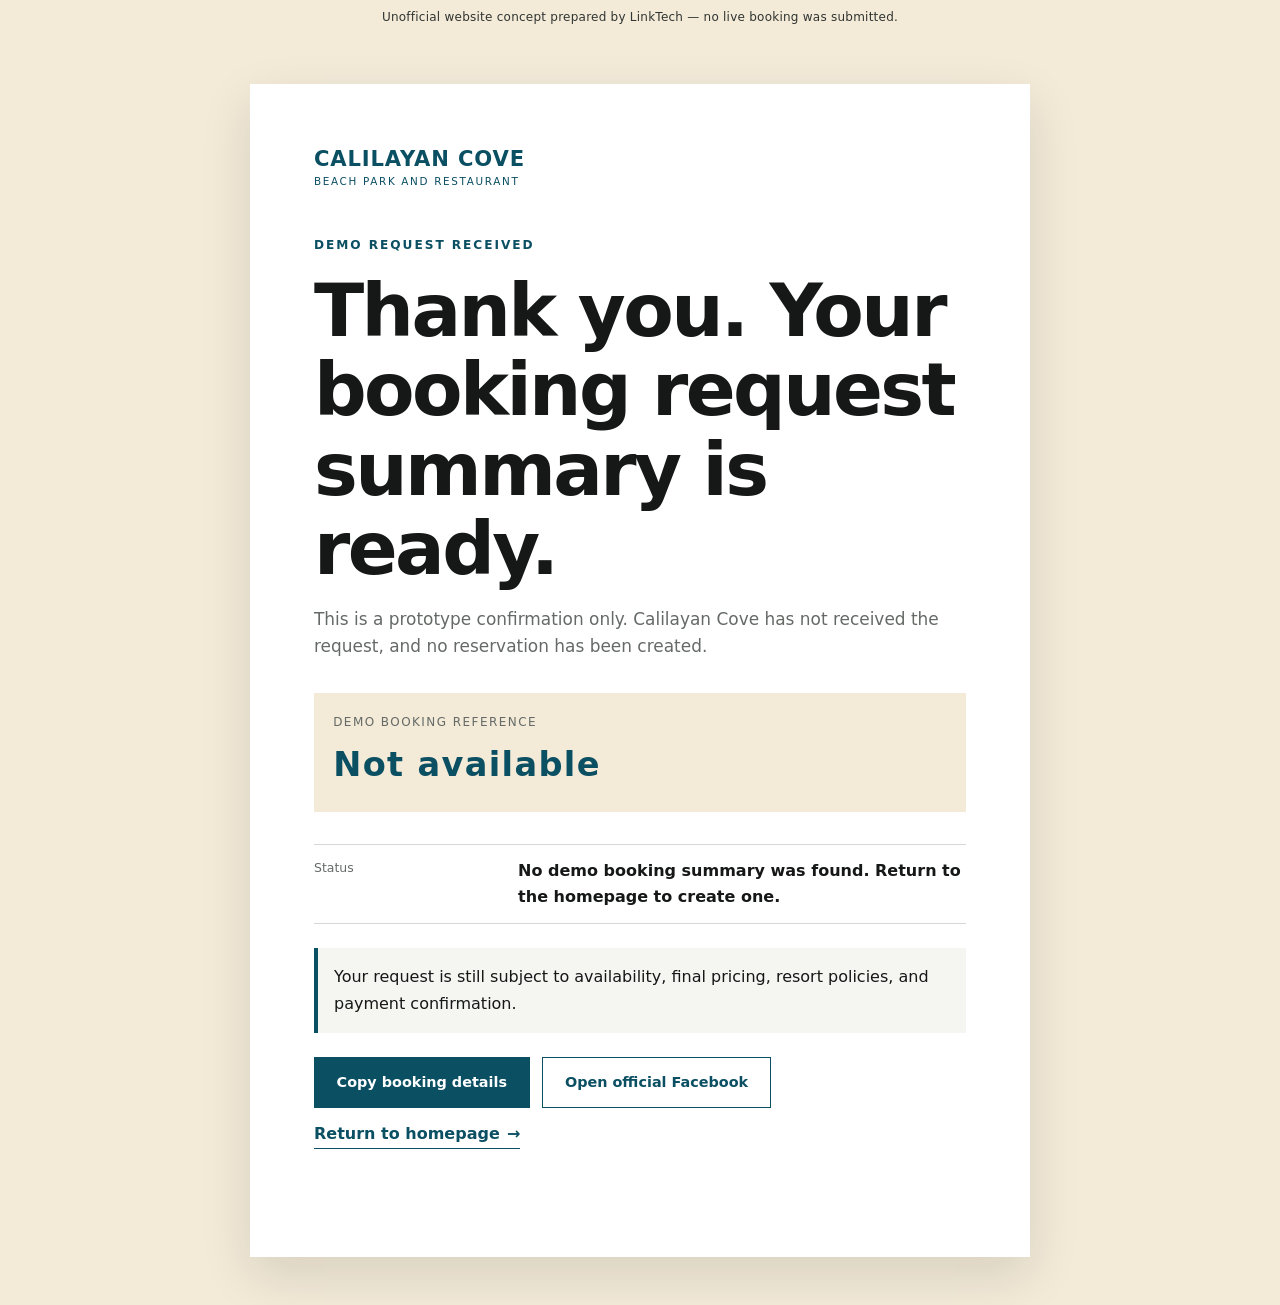
==== thank-you.html @ 279a5256 "Add Calilayan Cove website prototype" ====
<!doctype html>
<html lang="en">
<head>
  <meta charset="utf-8">
  <meta name="viewport" content="width=device-width, initial-scale=1">
  <meta name="robots" content="noindex, nofollow, noarchive">
  <meta name="description" content="Demo booking-request summary for the private Calilayan Cove website concept.">
  <title>Booking Request Received | Calilayan Cove Concept</title>
  <link rel="stylesheet" href="styles/main.css">
</head>
<body class="confirmation-page">
  <div class="concept-bar">Unofficial website concept prepared by LinkTech — no live booking was submitted.</div>
  <main class="confirmation-shell">
    <section class="confirmation-card">
      <a class="wordmark confirmation-wordmark" href="index.html">
        <span>Calilayan Cove</span>
        <small>Beach Park and Restaurant</small>
      </a>
      <p class="eyebrow">Demo request received</p>
      <h1>Thank you. Your booking request summary is ready.</h1>
      <p class="confirmation-lead">This is a prototype confirmation only. Calilayan Cove has not received the request, and no reservation has been created.</p>
      <div class="reference-box">
        <span>Demo booking reference</span>
        <strong id="booking-reference">Not available</strong>
      </div>
      <dl class="summary-list" id="booking-summary"></dl>
      <div class="confirmation-notice">
        Your request is still subject to availability, final pricing, resort policies, and payment confirmation.
      </div>
      <div class="confirmation-actions">
        <button class="button" id="copy-booking" type="button">Copy booking details</button>
        <a class="button button-outline" href="https://www.facebook.com/pages/Calilayan-Cove-Beach-Park-and-Restaurant/102519534798903/" target="_blank" rel="noopener noreferrer">Open official Facebook</a>
        <a class="text-link" href="index.html">Return to homepage <span aria-hidden="true">→</span></a>
      </div>
      <p class="copy-status" id="copy-status" role="status"></p>
    </section>
  </main>
  <script src="scripts/config.js"></script>
  <script src="scripts/booking.js"></script>
</body>
</html>
---- styles/main.css ----
:root {
  --ocean: #0b4f63;
  --sand: #f3ead8;
  --white: #ffffff;
  --black: #161817;
  --gray-100: #f5f5f2;
  --gray-300: #d7d9d6;
  --gray-600: #656a67;
  --gray-800: #303432;
  --shadow: 0 18px 48px rgba(22, 24, 23, 0.12);
  --radius: 1rem;
  --container: 1180px;
}

* { box-sizing: border-box; }
html { scroll-behavior: smooth; }
body {
  margin: 0;
  color: var(--black);
  background: var(--white);
  font-family: Inter, ui-sans-serif, system-ui, -apple-system, BlinkMacSystemFont, "Segoe UI", sans-serif;
  line-height: 1.65;
  -webkit-font-smoothing: antialiased;
}
img, video { display: block; width: 100%; }
a { color: inherit; }
button, input, select, textarea { font: inherit; }
button { cursor: pointer; }
figure { margin: 0; }

.skip-link {
  position: fixed;
  top: 0.5rem;
  left: 0.5rem;
  z-index: 9999;
  padding: 0.75rem 1rem;
  transform: translateY(-150%);
  background: var(--white);
  color: var(--ocean);
}
.skip-link:focus { transform: translateY(0); }
.sr-only {
  position: absolute;
  width: 1px;
  height: 1px;
  padding: 0;
  margin: -1px;
  overflow: hidden;
  clip: rect(0, 0, 0, 0);
  white-space: nowrap;
  border: 0;
}
.container { width: min(calc(100% - 2rem), var(--container)); margin-inline: auto; }
.section { padding: clamp(4.5rem, 9vw, 8rem) 0; }
.sand-section { background: var(--sand); }

.concept-bar {
  position: relative;
  z-index: 1001;
  padding: 0.52rem 1rem;
  text-align: center;
  background: var(--sand);
  color: var(--gray-800);
  font-size: 0.75rem;
  letter-spacing: 0.02em;
}
.site-header {
  position: absolute;
  z-index: 1000;
  top: 2.25rem;
  left: 0;
  width: 100%;
  color: var(--white);
}
.site-header.is-scrolled {
  position: fixed;
  top: 0;
  color: var(--black);
  background: rgba(255,255,255,0.96);
  box-shadow: 0 1px 0 rgba(22,24,23,0.08);
  backdrop-filter: blur(12px);
}
.nav-shell {
  min-height: 82px;
  display: flex;
  align-items: center;
  justify-content: space-between;
  gap: 2rem;
}
.wordmark {
  display: inline-flex;
  flex-direction: column;
  text-decoration: none;
  line-height: 1.05;
}
.wordmark span {
  font-weight: 700;
  font-size: clamp(1.05rem, 2vw, 1.32rem);
  letter-spacing: 0.04em;
  text-transform: uppercase;
}
.wordmark small {
  margin-top: 0.32rem;
  font-size: 0.65rem;
  letter-spacing: 0.16em;
  text-transform: uppercase;
}
.site-nav { display: flex; align-items: center; gap: 1.6rem; }
.site-nav a {
  text-decoration: none;
  font-size: 0.88rem;
  font-weight: 600;
}
.site-nav > a:not(.button) { position: relative; }
.site-nav > a:not(.button)::after {
  content: "";
  position: absolute;
  left: 0;
  bottom: -0.4rem;
  width: 100%;
  height: 1px;
  background: currentColor;
  transform: scaleX(0);
  transform-origin: right;
  transition: transform 180ms ease;
}
.site-nav > a:hover::after, .site-nav > a:focus-visible::after { transform: scaleX(1); transform-origin: left; }
.menu-button { display: none; background: none; border: 0; padding: 0.5rem; }
.menu-button span:not(.sr-only) { display: block; width: 24px; height: 2px; margin: 5px 0; background: currentColor; }

.button {
  display: inline-flex;
  align-items: center;
  justify-content: center;
  min-height: 48px;
  padding: 0.8rem 1.35rem;
  border: 1px solid var(--ocean);
  border-radius: 0;
  background: var(--ocean);
  color: var(--white);
  text-decoration: none;
  font-weight: 700;
  font-size: 0.9rem;
  transition: transform 160ms ease, background 160ms ease, color 160ms ease;
}
.button:hover, .button:focus-visible { transform: translateY(-2px); }
.button-small { min-height: 42px; padding: 0.6rem 1rem; }
.site-header:not(.is-scrolled) .button { border-color: var(--sand); background: var(--sand); color: var(--ocean); }
.button-outline { background: transparent; color: var(--ocean); }
.text-link {
  display: inline-flex;
  gap: 0.45rem;
  align-items: center;
  color: var(--ocean);
  font-weight: 700;
  text-decoration: none;
  border-bottom: 1px solid currentColor;
}
.light-link { color: var(--white); }

.hero {
  position: relative;
  min-height: min(900px, 100svh);
  display: grid;
  align-items: end;
  overflow: hidden;
  color: var(--white);
}
.hero-image, .hero-shade { position: absolute; inset: 0; width: 100%; height: 100%; }
.hero-image { object-fit: cover; object-position: center; }
.hero-shade { background: linear-gradient(90deg, rgba(8,28,33,0.72) 0%, rgba(8,28,33,0.4) 48%, rgba(8,28,33,0.08) 100%); }
.hero-content { position: relative; z-index: 1; padding-bottom: clamp(6rem, 12vh, 9rem); }
.hero h1, h1, h2, h3 { margin: 0; line-height: 1.08; letter-spacing: -0.035em; }
.hero h1 { max-width: 780px; font-size: clamp(3.2rem, 8vw, 7.2rem); font-weight: 600; }
.hero-copy { max-width: 630px; margin: 1.5rem 0 0; font-size: clamp(1rem, 2vw, 1.2rem); color: rgba(255,255,255,0.9); }
.hero-actions { display: flex; align-items: center; gap: 1.5rem; flex-wrap: wrap; margin-top: 2.25rem; }
.hero .button { background: var(--sand); border-color: var(--sand); color: var(--ocean); }
.hero-scroll {
  position: absolute;
  z-index: 2;
  right: max(1rem, calc((100vw - var(--container)) / 2));
  bottom: 2rem;
  color: var(--white);
  text-decoration: none;
  font-size: 0.8rem;
  text-transform: uppercase;
  letter-spacing: 0.14em;
}
.eyebrow {
  margin: 0 0 1rem;
  color: var(--ocean);
  font-size: 0.76rem;
  font-weight: 800;
  letter-spacing: 0.16em;
  text-transform: uppercase;
}
.eyebrow.light { color: var(--sand); }
h2 { font-size: clamp(2.2rem, 5vw, 4.6rem); font-weight: 550; }
h3 { font-size: 1.35rem; }

.split { display: grid; grid-template-columns: 1.15fr 0.85fr; gap: clamp(2.5rem, 8vw, 8rem); align-items: start; }
.intro h2 { max-width: 760px; }
.intro-copy { padding-top: 2.2rem; color: var(--gray-600); }
.intro-copy > p { margin-top: 0; font-size: 1.08rem; }
.feature-row { display: flex; flex-wrap: wrap; gap: 0.7rem; margin-top: 2rem; }
.feature-row span { padding: 0.55rem 0.78rem; border: 1px solid var(--gray-300); color: var(--gray-800); font-size: 0.8rem; }

.media-band { padding-top: 0; }
.media-grid { display: grid; grid-template-columns: 1.05fr 1.4fr 0.9fr; gap: 0.75rem; min-height: 560px; }
.media-grid figure { overflow: hidden; }
.media-grid img { height: 100%; object-fit: cover; transition: transform 600ms ease; }
.media-grid figure:hover img { transform: scale(1.025); }

.section-heading { display: grid; grid-template-columns: 1.3fr 0.7fr; gap: 3rem; align-items: end; margin-bottom: 3.4rem; }
.section-heading > p { margin: 0; color: var(--gray-600); }
.card-grid { display: grid; grid-template-columns: repeat(3, 1fr); gap: 1.25rem; }
.stay-card { border: 1px solid var(--gray-300); background: var(--white); }
.stay-card figure { aspect-ratio: 4 / 3; overflow: hidden; background: var(--gray-100); }
.stay-card img { height: 100%; object-fit: cover; transition: transform 500ms ease; }
.stay-card:hover img { transform: scale(1.025); }
.card-body { padding: 1.4rem; }
.card-kicker { margin: 0 0 0.4rem; color: var(--ocean); font-size: 0.72rem; font-weight: 800; text-transform: uppercase; letter-spacing: 0.12em; }
.card-body p { color: var(--gray-600); }
.card-meta { display: flex; justify-content: space-between; gap: 1rem; padding-top: 1rem; margin-top: 1rem; border-top: 1px solid var(--gray-300); font-size: 0.8rem; }
.card-meta span:last-child { color: var(--ocean); font-weight: 700; }
.notice-box { margin-top: 1.5rem; padding: 1.4rem 1.5rem; background: var(--sand); border-left: 4px solid var(--ocean); }
.notice-box strong { color: var(--ocean); }
.notice-box p { margin: 0.35rem 0 0; }

.experience-layout { display: grid; grid-template-columns: 0.9fr 1.1fr; gap: clamp(2rem, 7vw, 6rem); align-items: stretch; }
.experience-image { min-height: 590px; overflow: hidden; background: var(--white); }
.experience-image img { height: 100%; object-fit: cover; }
.experience-list { border-top: 1px solid rgba(11,79,99,0.28); }
.experience-item { display: grid; grid-template-columns: 3rem 1fr auto; gap: 1rem; align-items: center; padding: 1.4rem 0; border-bottom: 1px solid rgba(11,79,99,0.28); }
.experience-number { color: var(--ocean); font-size: 0.75rem; font-weight: 800; }
.experience-item h3 { font-size: clamp(1.25rem, 2.5vw, 1.8rem); }
.experience-item p { margin: 0.35rem 0 0; color: var(--gray-600); }
.experience-status { color: var(--ocean); font-size: 0.78rem; font-weight: 700; white-space: nowrap; }

.video-grid { display: grid; grid-template-columns: 0.65fr 1.35fr; gap: clamp(2rem, 7vw, 6rem); align-items: center; }
.video-copy p:not(.eyebrow) { color: var(--gray-600); }
.video-frame { box-shadow: var(--shadow); background: var(--black); }
.video-frame video { aspect-ratio: 16/9; object-fit: cover; }

.event-grid { display: grid; grid-template-columns: 1.2fr 0.8fr; gap: clamp(2.5rem, 8vw, 7rem); align-items: center; }
.event-gallery { display: grid; grid-template-columns: 1fr 1fr; gap: 0.85rem; }
.event-gallery figure { aspect-ratio: 4/5; overflow: hidden; }
.event-gallery img { height: 100%; object-fit: cover; }
.event-copy p { color: var(--gray-600); }
.plain-list { padding: 0; margin: 2rem 0; list-style: none; border-top: 1px solid var(--gray-300); }
.plain-list li { padding: 0.85rem 0; border-bottom: 1px solid var(--gray-300); }

.dining-grid { display: grid; grid-template-columns: 0.8fr 1.2fr; gap: clamp(2rem, 8vw, 7rem); align-items: center; }
.dining-grid > div p:not(.eyebrow) { color: var(--gray-600); }
.dining-grid figure { min-height: 460px; overflow: hidden; }
.dining-grid img { height: 100%; object-fit: cover; }

.gallery-section { overflow: hidden; }
.gallery-grid { display: grid; grid-template-columns: 1.1fr 0.8fr 1.1fr; grid-auto-rows: 280px; gap: 0.7rem; }
.gallery-grid figure { overflow: hidden; }
.gallery-grid figure:nth-child(2), .gallery-grid figure:nth-child(5) { grid-row: span 2; }
.gallery-grid img { height: 100%; object-fit: cover; transition: transform 500ms ease; }
.gallery-grid figure:hover img { transform: scale(1.025); }

.booking-section { background: var(--ocean); color: var(--white); }
.booking-grid { display: grid; grid-template-columns: 0.78fr 1.22fr; gap: clamp(2.5rem, 8vw, 7rem); align-items: start; }
.booking-intro { position: sticky; top: 7rem; }
.booking-intro > p:not(.eyebrow) { color: rgba(255,255,255,0.78); }
.booking-points { margin-top: 2.5rem; border-top: 1px solid rgba(255,255,255,0.25); }
.booking-points > div { display: grid; grid-template-columns: 2.5rem 1fr; gap: 1rem; padding: 1rem 0; border-bottom: 1px solid rgba(255,255,255,0.25); }
.booking-points span { color: var(--sand); font-weight: 800; }
.booking-points p { margin: 0; color: rgba(255,255,255,0.85); }
.booking-form { padding: clamp(1.4rem, 4vw, 2.4rem); background: var(--white); color: var(--black); box-shadow: var(--shadow); }
.form-header { display: flex; justify-content: space-between; gap: 1rem; align-items: end; margin-bottom: 1.8rem; }
.form-header p { margin: 0; color: var(--gray-600); font-size: 0.8rem; }
.form-grid { display: grid; grid-template-columns: 1fr 1fr; gap: 1rem; }
label, legend { font-size: 0.8rem; font-weight: 750; }
input, select, textarea {
  width: 100%;
  margin-top: 0.42rem;
  padding: 0.78rem 0.85rem;
  border: 1px solid var(--gray-300);
  border-radius: 0;
  background: var(--white);
  color: var(--black);
  outline: none;
}
input:focus, select:focus, textarea:focus { border-color: var(--ocean); box-shadow: 0 0 0 3px rgba(11,79,99,0.12); }
textarea { resize: vertical; }
.full-field { grid-column: 1 / -1; }
fieldset.full-field { margin: 0; padding: 1rem; border: 1px solid var(--gray-300); }
.checkbox-grid { display: grid; grid-template-columns: repeat(2, 1fr); gap: 0.65rem 1rem; margin-top: 0.6rem; }
.checkbox-option { display: flex; gap: 0.55rem; align-items: center; font-weight: 500; }
.checkbox-option input { width: auto; margin: 0; }
.estimate-panel { display: grid; grid-template-columns: 1fr 1fr; gap: 1rem; margin-top: 1rem; padding: 1rem; background: var(--sand); }
.estimate-panel div { display: flex; flex-direction: column; }
.estimate-panel span { color: var(--gray-600); font-size: 0.75rem; }
.estimate-panel strong { color: var(--ocean); font-size: 1.15rem; }
.estimate-panel p { grid-column: 1 / -1; margin: 0; padding-top: 0.75rem; border-top: 1px solid rgba(11,79,99,0.2); font-size: 0.78rem; }
.consent-row { display: flex; gap: 0.7rem; align-items: flex-start; margin-top: 1rem; font-weight: 500; }
.consent-row input { width: auto; margin-top: 0.25rem; }
.form-submit { width: 100%; margin-top: 1rem; }
.form-footnote { margin-bottom: 0; color: var(--gray-600); font-size: 0.76rem; text-align: center; }
.form-message { min-height: 1.25rem; margin-top: 0.8rem; color: var(--gray-800); font-size: 0.82rem; }

.faq-grid { display: grid; grid-template-columns: 0.7fr 1.3fr; gap: clamp(2.5rem, 8vw, 7rem); }
.faq-list { border-top: 1px solid var(--gray-300); }
details { border-bottom: 1px solid var(--gray-300); }
summary { padding: 1.25rem 2rem 1.25rem 0; cursor: pointer; font-weight: 750; list-style: none; position: relative; }
summary::-webkit-details-marker { display: none; }
summary::after { content: "+"; position: absolute; right: 0; color: var(--ocean); font-size: 1.35rem; }
details[open] summary::after { content: "−"; }
details p { margin: 0 0 1.25rem; color: var(--gray-600); }

.contact-section { background: var(--ocean); color: var(--white); }
.contact-grid { display: grid; grid-template-columns: 0.8fr 1.2fr; gap: clamp(2rem, 8vw, 7rem); align-items: start; }
.contact-links { border-top: 1px solid rgba(255,255,255,0.25); }
.contact-links a { display: grid; grid-template-columns: 0.45fr 1fr; gap: 1rem; padding: 1.2rem 0; border-bottom: 1px solid rgba(255,255,255,0.25); text-decoration: none; }
.contact-links span { color: var(--sand); font-size: 0.76rem; text-transform: uppercase; letter-spacing: 0.12em; }
.contact-links strong { overflow-wrap: anywhere; }

.site-footer { padding: 4rem 0 2rem; background: var(--black); color: var(--white); }
.footer-grid { display: grid; grid-template-columns: 1fr 1.2fr 0.6fr; gap: 3rem; }
.footer-grid p { margin-top: 0; color: rgba(255,255,255,0.68); font-size: 0.86rem; }
.footer-links { display: flex; flex-direction: column; gap: 0.65rem; }
.footer-links a { color: rgba(255,255,255,0.8); text-decoration: none; }
.footer-bottom { display: flex; justify-content: space-between; gap: 1rem; margin-top: 3rem; padding-top: 1.2rem; border-top: 1px solid rgba(255,255,255,0.15); color: rgba(255,255,255,0.55); font-size: 0.76rem; }
.footer-bottom a { color: var(--white); text-decoration: none; }

.confirmation-page { min-height: 100vh; background: var(--sand); }
.confirmation-shell { min-height: calc(100vh - 2.25rem); display: grid; place-items: center; padding: 3rem 1rem; }
.confirmation-card { width: min(100%, 780px); padding: clamp(1.5rem, 6vw, 4rem); background: var(--white); box-shadow: var(--shadow); }
.confirmation-wordmark { margin-bottom: 3rem; color: var(--ocean); }
.confirmation-card h1 { font-size: clamp(2.4rem, 6vw, 4.6rem); font-weight: 550; }
.confirmation-lead { color: var(--gray-600); font-size: 1.06rem; }
.reference-box { margin: 2rem 0; padding: 1.2rem; background: var(--sand); }
.reference-box span { display: block; color: var(--gray-600); font-size: 0.75rem; text-transform: uppercase; letter-spacing: 0.12em; }
.reference-box strong { display: block; margin-top: 0.3rem; color: var(--ocean); font-size: clamp(1.35rem, 4vw, 2.1rem); letter-spacing: 0.04em; }
.summary-list { margin: 0; border-top: 1px solid var(--gray-300); }
.summary-list div { display: grid; grid-template-columns: 0.42fr 1fr; gap: 1rem; padding: 0.8rem 0; border-bottom: 1px solid var(--gray-300); }
.summary-list dt { color: var(--gray-600); font-size: 0.78rem; }
.summary-list dd { margin: 0; font-weight: 650; }
.confirmation-notice { margin: 1.5rem 0; padding: 1rem; border-left: 4px solid var(--ocean); background: var(--gray-100); }
.confirmation-actions { display: flex; gap: 0.8rem; flex-wrap: wrap; align-items: center; }
.copy-status { min-height: 1.2rem; color: var(--ocean); font-size: 0.8rem; }

@media (max-width: 980px) {
  .site-header { top: 2.75rem; }
  .menu-button { display: block; }
  .site-nav {
    position: absolute;
    top: 82px;
    left: 1rem;
    right: 1rem;
    display: none;
    align-items: stretch;
    flex-direction: column;
    gap: 0;
    padding: 1rem;
    background: var(--white);
    color: var(--black);
    box-shadow: var(--shadow);
  }
  .site-nav.is-open { display: flex; }
  .site-nav a { padding: 0.8rem; }
  .site-nav .button { color: var(--white) !important; background: var(--ocean) !important; border-color: var(--ocean) !important; }
  .split, .section-heading, .video-grid, .event-grid, .dining-grid, .booking-grid, .faq-grid, .contact-grid { grid-template-columns: 1fr; }
  .booking-intro { position: static; }
  .card-grid { grid-template-columns: repeat(2, 1fr); }
  .experience-layout { grid-template-columns: 1fr; }
  .experience-image { min-height: 440px; }
  .footer-grid { grid-template-columns: 1fr 1fr; }
}

@media (max-width: 680px) {
  .concept-bar { font-size: 0.68rem; }
  .site-header { top: 3rem; }
  .nav-shell { min-height: 70px; }
  .site-nav { top: 70px; }
  .hero { min-height: 760px; }
  .hero h1 { font-size: clamp(3rem, 16vw, 4.6rem); }
  .hero-shade { background: linear-gradient(0deg, rgba(8,28,33,0.82) 0%, rgba(8,28,33,0.3) 75%); }
  .hero-actions { align-items: flex-start; flex-direction: column; }
  .hero-scroll { display: none; }
  .media-grid { grid-template-columns: 1fr 1fr; min-height: 540px; }
  .media-tall { grid-row: span 2; }
  .section-heading { gap: 1.5rem; }
  .card-grid, .form-grid { grid-template-columns: 1fr; }
  .full-field { grid-column: auto; }
  .gallery-grid { grid-template-columns: 1fr 1fr; grid-auto-rows: 190px; }
  .gallery-grid figure:nth-child(2), .gallery-grid figure:nth-child(5) { grid-row: span 1; }
  .event-gallery { grid-template-columns: 1fr 1fr; }
  .experience-item { grid-template-columns: 2rem 1fr; }
  .experience-status { grid-column: 2; }
  .checkbox-grid { grid-template-columns: 1fr; }
  .estimate-panel { grid-template-columns: 1fr; }
  .estimate-panel p { grid-column: auto; }
  .contact-links a { grid-template-columns: 1fr; gap: 0.25rem; }
  .footer-grid { grid-template-columns: 1fr; gap: 1.5rem; }
  .footer-bottom { flex-direction: column; }
  .summary-list div { grid-template-columns: 1fr; gap: 0.25rem; }
  .confirmation-actions { align-items: stretch; flex-direction: column; }
  .confirmation-actions > * { width: 100%; }
}

@media (prefers-reduced-motion: reduce) {
  *, *::before, *::after { scroll-behavior: auto !important; transition: none !important; }
}
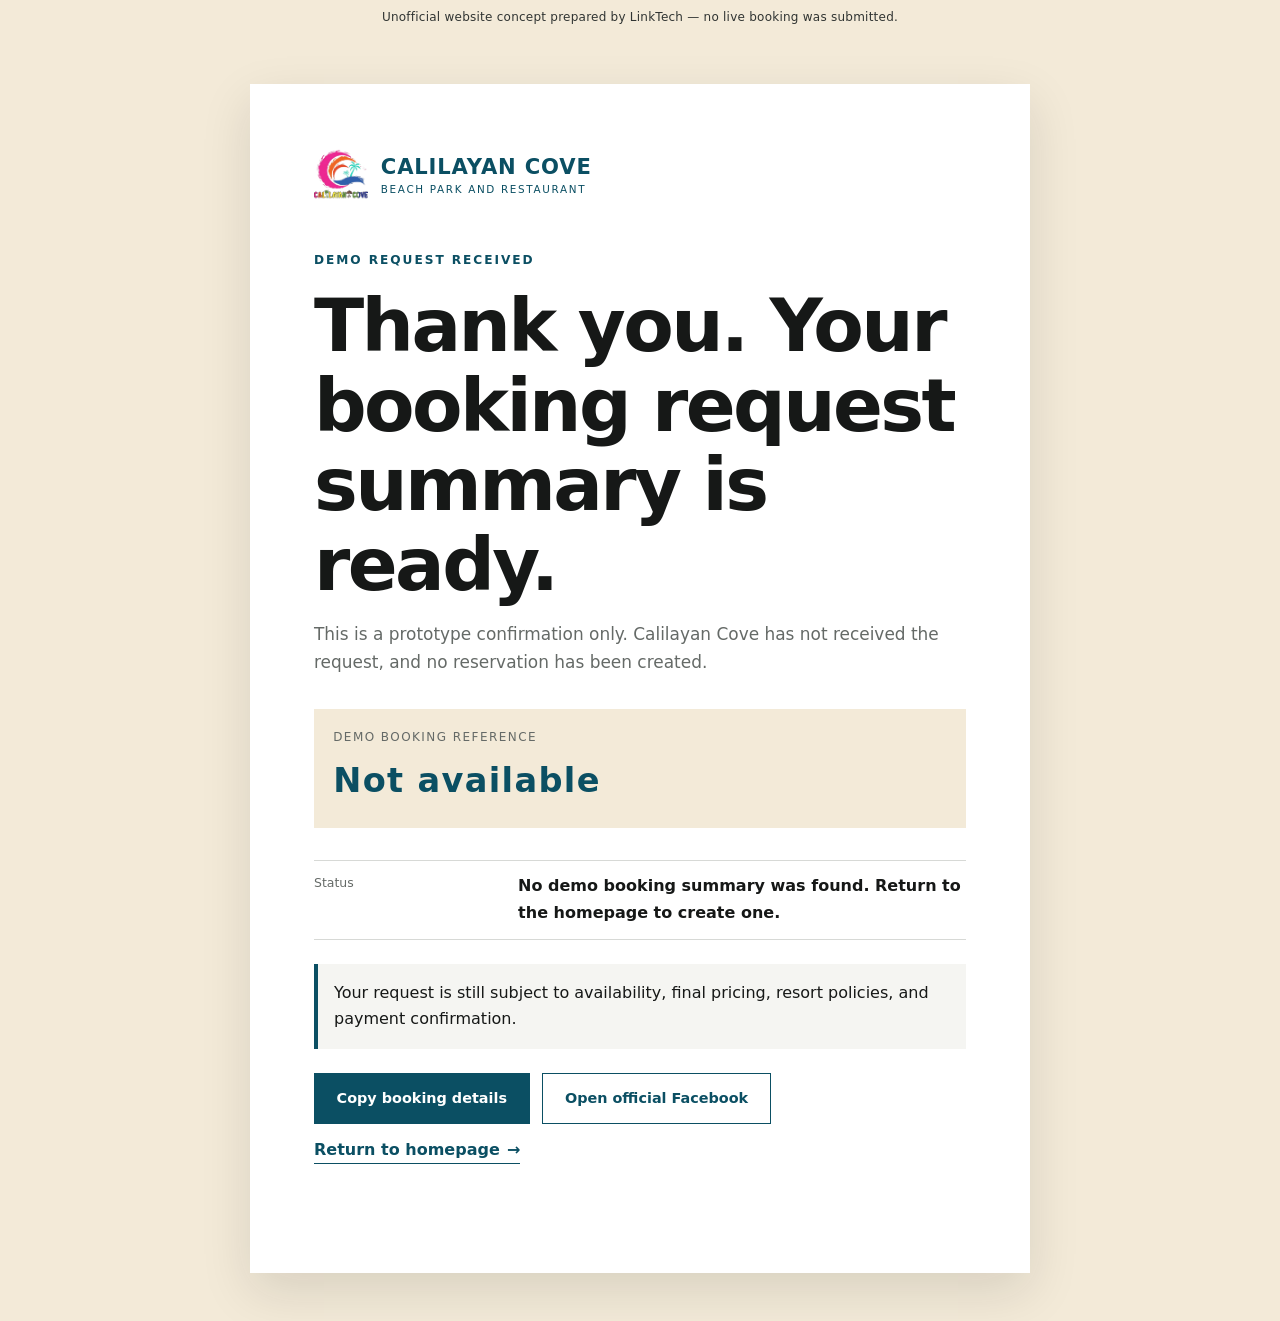
==== commit 9b654b29: "Add resort branding and contact interactions" ====
--- a/thank-you.html
+++ b/thank-you.html
@@ -6,6 +6,8 @@
   <meta name="robots" content="noindex, nofollow, noarchive">
   <meta name="description" content="Demo booking-request summary for the private Calilayan Cove website concept.">
   <title>Booking Request Received | Calilayan Cove Concept</title>
+  <link rel="icon" type="image/png" href="assets/images/logo.png">
+  <link rel="apple-touch-icon" href="assets/images/logo.png">
   <link rel="stylesheet" href="styles/main.css">
 </head>
 <body class="confirmation-page">
@@ -13,8 +15,11 @@
   <main class="confirmation-shell">
     <section class="confirmation-card">
       <a class="wordmark confirmation-wordmark" href="index.html">
-        <span>Calilayan Cove</span>
-        <small>Beach Park and Restaurant</small>
+        <img class="brand-logo" src="assets/images/logo.png" alt="">
+        <span class="brand-copy">
+          <span>Calilayan Cove</span>
+          <small>Beach Park and Restaurant</small>
+        </span>
       </a>
       <p class="eyebrow">Demo request received</p>
       <h1>Thank you. Your booking request summary is ready.</h1>
--- a/styles/main.css
+++ b/styles/main.css
@@ -89,11 +89,24 @@
 }
 .wordmark {
   display: inline-flex;
-  flex-direction: column;
+  align-items: center;
+  gap: 0.8rem;
+  min-width: 0;
   text-decoration: none;
   line-height: 1.05;
 }
-.wordmark span {
+.brand-logo {
+  width: 54px;
+  height: 54px;
+  flex: 0 0 auto;
+  object-fit: contain;
+}
+.brand-copy {
+  display: inline-flex;
+  min-width: 0;
+  flex-direction: column;
+}
+.brand-copy > span {
   font-weight: 700;
   font-size: clamp(1.05rem, 2vw, 1.32rem);
   letter-spacing: 0.04em;
@@ -406,3 +419,338 @@
 @media (prefers-reduced-motion: reduce) {
   *, *::before, *::after { scroll-behavior: auto !important; transition: none !important; }
 }
+
+:root { --concept-bar-height: 36px; }
+html { scroll-padding-top: 104px; }
+body { overflow-x: hidden; }
+.concept-bar {
+  min-height: var(--concept-bar-height);
+  display: grid;
+  place-items: center;
+}
+.site-header { top: var(--concept-bar-height); }
+.nav-shell { position: relative; min-width: 0; }
+.menu-button {
+  width: 44px;
+  height: 44px;
+  align-items: center;
+  justify-content: center;
+  touch-action: manipulation;
+}
+.menu-button span:not(.sr-only) {
+  transition: transform 180ms ease, opacity 180ms ease;
+  transform-origin: center;
+}
+.menu-button.is-open span:not(.sr-only):nth-of-type(2) { transform: translateY(7px) rotate(45deg); }
+.menu-button.is-open span:not(.sr-only):nth-of-type(3) { opacity: 0; }
+.menu-button.is-open span:not(.sr-only):nth-of-type(4) { transform: translateY(-7px) rotate(-45deg); }
+.hero { min-height: clamp(720px, 100svh, 900px); }
+.hero-content { padding-top: 11rem; }
+.media-grid { min-height: 0; align-items: start; }
+.media-grid figure {
+  display: grid;
+  place-items: center;
+  overflow: hidden;
+  background: var(--sand);
+}
+.media-grid figure:nth-child(1) { aspect-ratio: 3 / 4; }
+.media-grid figure:nth-child(2) { aspect-ratio: 1080 / 498; }
+.media-grid figure:nth-child(3) { aspect-ratio: 1 / 1; }
+.media-grid img { height: 100%; object-fit: contain; }
+.media-grid figure:hover img { transform: none; }
+.stay-card { display: flex; min-width: 0; flex-direction: column; }
+.stay-card figure {
+  display: grid;
+  place-items: center;
+  aspect-ratio: 4 / 3;
+  padding: 0.4rem;
+  background: var(--sand);
+}
+.stay-card img,
+.stay-card img.fit-contain { object-fit: contain; }
+.stay-card:hover img { transform: none; }
+.card-body { display: flex; flex: 1; min-width: 0; flex-direction: column; }
+.card-body > p { overflow-wrap: anywhere; }
+.card-meta { margin-top: auto; }
+.experience-image { min-height: 0; align-self: start; background: transparent; }
+.experience-image img { height: auto; object-fit: contain; }
+.event-gallery { align-items: start; }
+.event-gallery figure { aspect-ratio: auto; background: var(--sand); }
+.event-gallery img { height: auto; object-fit: contain; }
+.dining-grid figure { min-height: 0; background: var(--sand); }
+.dining-grid img { height: auto; object-fit: contain; }
+.gallery-section { overflow: visible; }
+.gallery-grid {
+  display: block;
+  columns: 3 320px;
+  column-gap: 0.75rem;
+  padding-inline: 0.75rem;
+}
+.gallery-grid figure {
+  break-inside: avoid;
+  margin: 0 0 0.75rem;
+  overflow: hidden;
+  background: var(--sand);
+  transition: transform 180ms ease, box-shadow 180ms ease;
+}
+.gallery-grid img { height: auto; object-fit: contain; transform: none; }
+.gallery-grid figure:hover { transform: translateY(-3px); box-shadow: var(--shadow); }
+.gallery-grid figure:hover img { transform: none; }
+.contact-grid { grid-template-columns: 0.72fr 1.28fr; }
+.contact-grid > * { min-width: 0; }
+.contact-links {
+  display: grid;
+  grid-template-columns: repeat(2, minmax(0, 1fr));
+  border-top: 1px solid rgba(255,255,255,0.25);
+  border-left: 1px solid rgba(255,255,255,0.25);
+}
+.contact-links .contact-link {
+  position: relative;
+  display: grid;
+  grid-template-columns: minmax(0, 1fr) auto;
+  gap: 0.6rem 1rem;
+  min-height: 132px;
+  padding: 1.2rem;
+  border-right: 1px solid rgba(255,255,255,0.25);
+  border-bottom: 1px solid rgba(255,255,255,0.25);
+  color: var(--white);
+  text-decoration: none;
+  transition: transform 150ms ease, background 150ms ease, color 150ms ease;
+  touch-action: manipulation;
+  -webkit-tap-highlight-color: transparent;
+  -webkit-touch-callout: none;
+  user-select: none;
+}
+.contact-links .contact-label {
+  grid-column: 1 / -1;
+  align-self: start;
+  color: var(--sand);
+  font-size: 0.72rem;
+  font-weight: 800;
+  letter-spacing: 0.14em;
+  text-transform: uppercase;
+}
+.contact-links .contact-link strong {
+  align-self: end;
+  overflow-wrap: anywhere;
+  line-height: 1.35;
+}
+.contact-arrow {
+  align-self: end;
+  color: var(--sand);
+  font-size: 1.15rem;
+  transition: transform 150ms ease;
+}
+.contact-links .contact-link:hover,
+.contact-links .contact-link:focus-visible {
+  z-index: 1;
+  background: var(--sand);
+  color: var(--ocean);
+  transform: translateY(-2px);
+  outline: none;
+}
+.contact-links .contact-link:hover .contact-label,
+.contact-links .contact-link:hover .contact-arrow,
+.contact-links .contact-link:focus-visible .contact-label,
+.contact-links .contact-link:focus-visible .contact-arrow {
+  color: var(--ocean);
+}
+.contact-links .contact-link:hover .contact-arrow,
+.contact-links .contact-link:focus-visible .contact-arrow { transform: translate(2px, -2px); }
+.contact-links .contact-link:active,
+.contact-links .contact-link.is-pressed {
+  background: var(--sand);
+  color: var(--ocean);
+  transform: scale(0.985);
+}
+.contact-links .contact-link:active .contact-label,
+.contact-links .contact-link:active .contact-arrow,
+.contact-links .contact-link.is-pressed .contact-label,
+.contact-links .contact-link.is-pressed .contact-arrow { color: var(--ocean); }
+
+@media (max-width: 980px) {
+  :root { --concept-bar-height: 42px; }
+  html { scroll-padding-top: 90px; }
+  .site-header { top: var(--concept-bar-height); }
+  .nav-shell { min-height: 74px; }
+  .menu-button { display: inline-flex; }
+  .site-nav {
+    top: 100%;
+    left: 0;
+    right: 0;
+    display: flex;
+    max-height: calc(100svh - 90px);
+    margin: 0;
+    padding: 0.75rem;
+    overflow-y: auto;
+    opacity: 0;
+    visibility: hidden;
+    pointer-events: none;
+    transform: translateY(-8px);
+    transition: opacity 160ms ease, transform 160ms ease, visibility 160ms ease;
+  }
+  .site-nav.is-open {
+    opacity: 1;
+    visibility: visible;
+    pointer-events: auto;
+    transform: translateY(0);
+  }
+  .site-nav a { padding: 0.9rem; }
+  .hero-content { padding-top: 9rem; }
+  .contact-grid { grid-template-columns: 1fr; }
+  .gallery-grid { columns: 2 280px; }
+}
+
+@media (max-width: 680px) {
+  :root { --concept-bar-height: 52px; }
+  html { scroll-padding-top: 82px; }
+  .concept-bar { padding-block: 0.45rem; line-height: 1.35; }
+  .site-header { top: var(--concept-bar-height); }
+  .nav-shell { min-height: 68px; gap: 1rem; }
+  .wordmark { min-width: 0; }
+  .wordmark span { font-size: 1rem; }
+  .wordmark small { font-size: 0.58rem; letter-spacing: 0.12em; }
+  .hero { min-height: 720px; }
+  .hero-content { padding-top: 9rem; padding-bottom: 5.5rem; }
+  .hero h1 { font-size: clamp(2.75rem, 14vw, 4.35rem); }
+  h2 { font-size: clamp(2rem, 11vw, 3.3rem); }
+  .media-grid { grid-template-columns: 1fr; min-height: 0; }
+  .media-grid figure,
+  .media-grid figure:nth-child(1),
+  .media-grid figure:nth-child(2),
+  .media-grid figure:nth-child(3) { aspect-ratio: auto; }
+  .media-grid img { height: auto; }
+  .experience-item { grid-template-columns: 2rem minmax(0, 1fr); }
+  .experience-status { white-space: normal; }
+  .event-gallery { grid-template-columns: 1fr; }
+  .gallery-grid { columns: 1; padding-inline: 0.5rem; }
+  .contact-links { grid-template-columns: 1fr; }
+  .contact-links .contact-link { min-height: 112px; }
+  .contact-section h2 { font-size: clamp(2.35rem, 13vw, 4rem); }
+}
+
+@media (max-width: 420px) {
+  .container { width: min(calc(100% - 1.25rem), var(--container)); }
+  .section { padding: 4rem 0; }
+  .site-nav { padding: 0.5rem; }
+  .hero-actions { gap: 1rem; }
+  .hero-actions .button,
+  .hero-actions .text-link { width: 100%; justify-content: center; text-align: center; }
+  .card-body { padding: 1.15rem; }
+  .contact-links .contact-link { padding: 1rem; }
+}
+
+
+/* Brand identity, contact positioning, and interaction refinements */
+.site-header:not(.is-scrolled) .brand-logo {
+  filter: drop-shadow(0 2px 10px rgba(0, 0, 0, 0.22));
+}
+.footer-wordmark .brand-logo { width: 66px; height: 66px; }
+.contact-copy {
+  align-self: center;
+  padding-block: clamp(2rem, 7vw, 6rem);
+}
+.contact-copy h2 { max-width: 8.8ch; }
+.contact-hint {
+  max-width: 32rem;
+  margin: 1.35rem 0 0;
+  color: rgba(255,255,255,0.72);
+  font-size: 0.9rem;
+}
+.contact-links .contact-link {
+  isolation: isolate;
+  overflow: hidden;
+  will-change: transform;
+  box-shadow: inset 0 0 0 0 var(--sand);
+  transition:
+    transform 180ms ease,
+    background 180ms ease,
+    color 180ms ease,
+    box-shadow 180ms ease;
+}
+.contact-links .contact-link::before {
+  content: "";
+  position: absolute;
+  z-index: -1;
+  left: var(--press-x, 50%);
+  top: var(--press-y, 50%);
+  width: 18rem;
+  height: 18rem;
+  border-radius: 50%;
+  background: var(--sand);
+  opacity: 0;
+  transform: translate(-50%, -50%) scale(0.08);
+  transition: transform 340ms ease, opacity 220ms ease;
+  pointer-events: none;
+}
+.contact-links .contact-link:hover,
+.contact-links .contact-link:focus-visible {
+  transform: translateY(-5px);
+  box-shadow: 0 16px 34px rgba(0,0,0,0.18);
+}
+.contact-links .contact-link:active,
+.contact-links .contact-link.is-pressed,
+.contact-links .contact-link.is-long-pressed {
+  background: var(--sand);
+  color: var(--ocean);
+  transform: translateY(-1px) scale(0.97);
+}
+.contact-links .contact-link.is-pressed::before,
+.contact-links .contact-link.is-long-pressed::before {
+  opacity: 1;
+  transform: translate(-50%, -50%) scale(1.15);
+}
+.contact-links .contact-link.is-long-pressed {
+  box-shadow: 0 0 0 3px rgba(243,234,216,0.38), 0 14px 28px rgba(0,0,0,0.18);
+}
+.contact-links .contact-link:active .contact-label,
+.contact-links .contact-link:active .contact-arrow,
+.contact-links .contact-link.is-pressed .contact-label,
+.contact-links .contact-link.is-pressed .contact-arrow,
+.contact-links .contact-link.is-long-pressed .contact-label,
+.contact-links .contact-link.is-long-pressed .contact-arrow {
+  color: var(--ocean);
+}
+.contact-arrow {
+  display: inline-grid;
+  width: 2rem;
+  height: 2rem;
+  place-items: center;
+  border: 1px solid currentColor;
+  border-radius: 50%;
+}
+.contact-links .contact-link:hover .contact-arrow,
+.contact-links .contact-link:focus-visible .contact-arrow {
+  transform: translate(3px, -3px) rotate(4deg);
+}
+@media (hover: none) {
+  .contact-links .contact-link:hover {
+    background: transparent;
+    color: var(--white);
+    transform: none;
+    box-shadow: none;
+  }
+  .contact-links .contact-link:hover .contact-label,
+  .contact-links .contact-link:hover .contact-arrow { color: var(--sand); }
+}
+@media (max-width: 980px) {
+  .contact-copy {
+    padding-block: 1.5rem 0.5rem;
+    text-align: center;
+  }
+  .contact-copy h2 { max-width: 12ch; margin-inline: auto; }
+  .contact-hint { margin-inline: auto; }
+}
+@media (max-width: 680px) {
+  .brand-logo { width: 44px; height: 44px; }
+  .footer-wordmark .brand-logo { width: 58px; height: 58px; }
+  .contact-copy { padding-top: 2.25rem; }
+  .contact-copy h2 { max-width: 10.8ch; }
+  .contact-links .contact-link { min-height: 104px; }
+}
+@media (max-width: 420px) {
+  .wordmark { gap: 0.55rem; }
+  .brand-logo { width: 38px; height: 38px; }
+  .brand-copy > span { font-size: 0.92rem; }
+  .wordmark small { font-size: 0.52rem; letter-spacing: 0.11em; }
+}
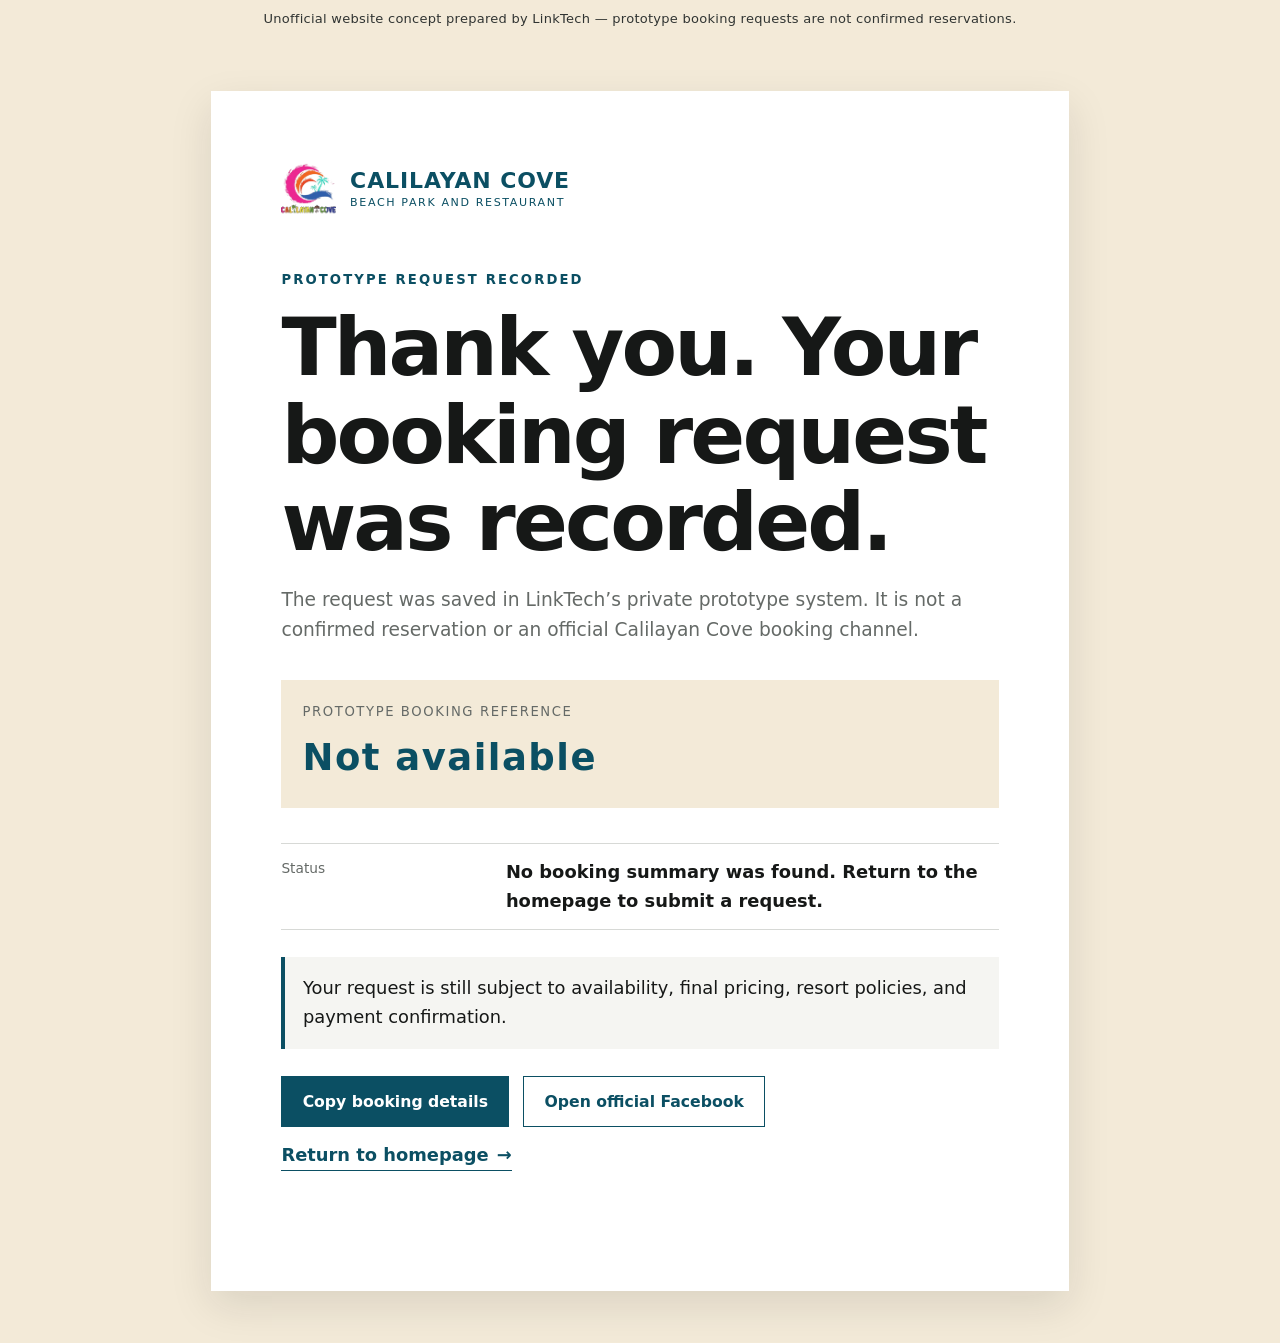
==== commit 45d028ff: "Connect booking form to Apps Script backend" ====
--- a/thank-you.html
+++ b/thank-you.html
@@ -4,14 +4,15 @@
   <meta charset="utf-8">
   <meta name="viewport" content="width=device-width, initial-scale=1">
   <meta name="robots" content="noindex, nofollow, noarchive">
-  <meta name="description" content="Demo booking-request summary for the private Calilayan Cove website concept.">
+  <meta name="description" content="Prototype booking-request summary for the private Calilayan Cove website concept.">
   <title>Booking Request Received | Calilayan Cove Concept</title>
-  <link rel="icon" type="image/png" href="assets/images/logo.png">
-  <link rel="apple-touch-icon" href="assets/images/logo.png">
-  <link rel="stylesheet" href="styles/main.css">
+  <link rel="icon" type="image/png" href="assets/images/fav.png?v=4">
+  <link rel="shortcut icon" type="image/png" href="assets/images/fav.png?v=4">
+  <link rel="apple-touch-icon" href="assets/images/fav.png?v=4">
+  <link rel="stylesheet" href="styles/main.css?v=23">
 </head>
 <body class="confirmation-page">
-  <div class="concept-bar">Unofficial website concept prepared by LinkTech — no live booking was submitted.</div>
+  <div class="concept-bar">Unofficial website concept prepared by LinkTech — prototype booking requests are not confirmed reservations.</div>
   <main class="confirmation-shell">
     <section class="confirmation-card">
       <a class="wordmark confirmation-wordmark" href="index.html">
@@ -21,11 +22,11 @@
           <small>Beach Park and Restaurant</small>
         </span>
       </a>
-      <p class="eyebrow">Demo request received</p>
-      <h1>Thank you. Your booking request summary is ready.</h1>
-      <p class="confirmation-lead">This is a prototype confirmation only. Calilayan Cove has not received the request, and no reservation has been created.</p>
+      <p class="eyebrow">Prototype request recorded</p>
+      <h1>Thank you. Your booking request was recorded.</h1>
+      <p class="confirmation-lead">The request was saved in LinkTech’s private prototype system. It is not a confirmed reservation or an official Calilayan Cove booking channel.</p>
       <div class="reference-box">
-        <span>Demo booking reference</span>
+        <span>Prototype booking reference</span>
         <strong id="booking-reference">Not available</strong>
       </div>
       <dl class="summary-list" id="booking-summary"></dl>
@@ -40,7 +41,7 @@
       <p class="copy-status" id="copy-status" role="status"></p>
     </section>
   </main>
-  <script src="scripts/config.js"></script>
-  <script src="scripts/booking.js"></script>
+  <script src="scripts/config.js?v=24"></script>
+  <script src="scripts/booking.js?v=24"></script>
 </body>
 </html>
--- a/styles/main.css
+++ b/styles/main.css
@@ -322,7 +322,7 @@
 summary { padding: 1.25rem 2rem 1.25rem 0; cursor: pointer; font-weight: 750; list-style: none; position: relative; }
 summary::-webkit-details-marker { display: none; }
 summary::after { content: "+"; position: absolute; right: 0; color: var(--ocean); font-size: 1.35rem; }
-details[open] summary::after { content: "−"; }
+details[open] summary::after { content: "âˆ’"; }
 details p { margin: 0 0 1.25rem; color: var(--gray-600); }
 
 .contact-section { background: var(--ocean); color: var(--white); }
@@ -754,3 +754,1968 @@
   .brand-copy > span { font-size: 0.92rem; }
   .wordmark small { font-size: 0.52rem; letter-spacing: 0.11em; }
 }
+
+
+/* V4: balanced coastal media strip and exact favicon asset support */
+.media-band {
+  overflow: hidden;
+}
+.media-grid {
+  display: grid;
+  grid-template-columns:
+    minmax(0, 0.75fr)
+    minmax(0, 2.1687fr)
+    minmax(0, 1fr);
+  gap: clamp(0.45rem, 0.8vw, 0.75rem);
+  min-height: 0;
+  padding-inline: clamp(0.5rem, 1.4vw, 1.5rem);
+  align-items: stretch;
+}
+.media-grid figure {
+  display: block;
+  width: 100%;
+  min-width: 0;
+  height: auto;
+  overflow: hidden;
+  background: var(--sand);
+}
+.media-grid figure:nth-child(1) { aspect-ratio: 3 / 4; }
+.media-grid figure:nth-child(2) { aspect-ratio: 1080 / 498; }
+.media-grid figure:nth-child(3) { aspect-ratio: 1 / 1; }
+.media-grid img {
+  width: 100%;
+  height: 100%;
+  object-fit: cover;
+  object-position: center;
+  transform: none;
+}
+.media-grid figure:hover img { transform: none; }
+
+@media (max-width: 680px) {
+  .media-grid {
+    grid-template-columns: 1fr;
+    gap: 0.65rem;
+    padding-inline: 0.5rem;
+  }
+  .media-grid figure,
+  .media-grid figure:nth-child(1),
+  .media-grid figure:nth-child(2),
+  .media-grid figure:nth-child(3) {
+    aspect-ratio: auto;
+  }
+  .media-grid img {
+    height: auto;
+    object-fit: contain;
+  }
+}
+
+
+/* V5: pair gallery images by matching display proportions */
+.gallery-grid {
+  display: grid;
+  gap: clamp(0.65rem, 1vw, 0.95rem);
+  padding-inline: clamp(0.5rem, 1.4vw, 1.5rem);
+}
+.gallery-row {
+  --gallery-ratio: 4 / 3;
+  display: grid;
+  grid-template-columns: repeat(2, minmax(0, 1fr));
+  gap: clamp(0.65rem, 1vw, 0.95rem);
+}
+.gallery-row--wide { --gallery-ratio: 3 / 2; }
+.gallery-row--standard { --gallery-ratio: 4 / 3; }
+.gallery-row--compact { --gallery-ratio: 6 / 5; }
+.gallery-row figure {
+  display: grid;
+  width: 100%;
+  min-width: 0;
+  margin: 0;
+  place-items: center;
+  aspect-ratio: var(--gallery-ratio);
+  overflow: hidden;
+  background: var(--sand);
+  transition: transform 180ms ease, box-shadow 180ms ease;
+}
+.gallery-row img {
+  width: 100%;
+  height: 100%;
+  object-fit: contain;
+  object-position: center;
+  transform: none;
+}
+.gallery-row figure:hover {
+  transform: translateY(-3px);
+  box-shadow: var(--shadow);
+}
+.gallery-row figure:hover img { transform: none; }
+
+@media (max-width: 680px) {
+  .gallery-grid { padding-inline: 0.5rem; }
+  .gallery-row { grid-template-columns: 1fr; }
+  .gallery-row figure { aspect-ratio: auto; }
+  .gallery-row img { height: auto; }
+}
+
+
+/* V6: restore the editorial masonry gallery while keeping similar image ratios together */
+.gallery-section {
+  overflow: hidden;
+}
+.gallery-grid {
+  display: grid;
+  grid-template-columns: repeat(3, minmax(0, 1fr));
+  gap: clamp(0.65rem, 1vw, 0.95rem);
+  align-items: start;
+  padding-inline: clamp(0.5rem, 1.4vw, 1.5rem);
+}
+.gallery-column {
+  display: grid;
+  min-width: 0;
+  gap: clamp(0.65rem, 1vw, 0.95rem);
+}
+.gallery-column--standard {
+  padding-top: clamp(1.2rem, 3vw, 3.8rem);
+}
+.gallery-column--compact {
+  padding-top: clamp(0.45rem, 1.4vw, 1.6rem);
+}
+.gallery-item {
+  position: relative;
+  width: 100%;
+  min-width: 0;
+  margin: 0;
+  overflow: hidden;
+  background: var(--sand);
+  box-shadow: 0 0 0 1px rgba(11, 79, 99, 0.05);
+  transition: transform 220ms ease, box-shadow 220ms ease;
+}
+.gallery-column--wide .gallery-item { aspect-ratio: 3 / 2; }
+.gallery-column--standard .gallery-item { aspect-ratio: 4 / 3; }
+.gallery-item--square { aspect-ratio: 1 / 1; }
+.gallery-item--compact { aspect-ratio: 940 / 788; }
+.gallery-item img {
+  width: 100%;
+  height: 100%;
+  object-fit: cover;
+  object-position: center;
+  transform: scale(1.001);
+  transition: transform 520ms ease;
+}
+.gallery-item::after {
+  content: "";
+  position: absolute;
+  inset: 0;
+  pointer-events: none;
+  background: linear-gradient(180deg, transparent 62%, rgba(8, 28, 33, 0.16));
+  opacity: 0;
+  transition: opacity 220ms ease;
+}
+.gallery-item:hover,
+.gallery-item:focus-within {
+  z-index: 1;
+  transform: translateY(-4px);
+  box-shadow: 0 18px 38px rgba(8, 28, 33, 0.16);
+}
+.gallery-item:hover img,
+.gallery-item:focus-within img {
+  transform: scale(1.035);
+}
+.gallery-item:hover::after,
+.gallery-item:focus-within::after {
+  opacity: 1;
+}
+
+@media (max-width: 980px) {
+  .gallery-grid {
+    grid-template-columns: repeat(2, minmax(0, 1fr));
+  }
+  .gallery-column--compact {
+    grid-column: 1 / -1;
+    grid-template-columns: repeat(2, minmax(0, 1fr));
+    padding-top: 0;
+  }
+}
+
+@media (max-width: 680px) {
+  .gallery-grid {
+    grid-template-columns: 1fr;
+    padding-inline: 0.5rem;
+  }
+  .gallery-column,
+  .gallery-column--standard,
+  .gallery-column--compact {
+    grid-column: auto;
+    grid-template-columns: 1fr;
+    padding-top: 0;
+  }
+  .gallery-column--wide .gallery-item,
+  .gallery-column--standard .gallery-item,
+  .gallery-item--square,
+  .gallery-item--compact {
+    aspect-ratio: auto;
+  }
+  .gallery-item img {
+    height: auto;
+    object-fit: contain;
+  }
+}
+
+
+
+
+/* V9: balanced editorial gallery â€” two large side stacks and three compact center images */
+.gallery-grid--v9 {
+  display: grid;
+  grid-template-columns: repeat(3, minmax(0, 1fr));
+  grid-template-rows: repeat(6, clamp(72px, 6.2vw, 125px));
+  gap: clamp(0.7rem, 1vw, 1rem);
+  padding-inline: clamp(0.5rem, 1.4vw, 1.5rem);
+  align-items: stretch;
+}
+.gallery-grid--v9 .gallery-tile {
+  position: relative;
+  display: grid;
+  place-items: center;
+  min-width: 0;
+  margin: 0;
+  overflow: hidden;
+  isolation: isolate;
+  background: var(--sand);
+  box-shadow: 0 0 0 1px rgba(11, 79, 99, 0.06);
+  transition: transform 220ms ease, box-shadow 220ms ease;
+}
+.gallery-grid--v9 .gallery-tile::before {
+  content: "";
+  position: absolute;
+  inset: -1.25rem;
+  z-index: -2;
+  background-image: var(--gallery-image);
+  background-size: cover;
+  background-position: center;
+  filter: blur(18px) saturate(0.9);
+  opacity: 0.45;
+  transform: scale(1.08);
+}
+.gallery-grid--v9 .gallery-tile::after {
+  content: "";
+  position: absolute;
+  inset: 0;
+  z-index: -1;
+  background: rgba(250, 247, 239, 0.22);
+  transition: background 220ms ease;
+}
+.gallery-grid--v9 .gallery-tile img {
+  width: 100%;
+  height: 100%;
+  object-fit: contain;
+  object-position: center;
+  transform: scale(1.001);
+  transition: transform 420ms ease;
+}
+.gallery-grid--v9 .gallery-tile:hover,
+.gallery-grid--v9 .gallery-tile:focus-within {
+  z-index: 2;
+  transform: translateY(-4px);
+  box-shadow: 0 18px 38px rgba(8, 28, 33, 0.16);
+}
+.gallery-grid--v9 .gallery-tile:hover::after,
+.gallery-grid--v9 .gallery-tile:focus-within::after {
+  background: rgba(250, 247, 239, 0.1);
+}
+.gallery-grid--v9 .gallery-tile:hover img,
+.gallery-grid--v9 .gallery-tile:focus-within img {
+  transform: scale(1.025);
+}
+.gallery-tile--left-top { grid-column: 1; grid-row: 1 / 4; }
+.gallery-tile--left-bottom { grid-column: 1; grid-row: 4 / 7; }
+.gallery-tile--center-top { grid-column: 2; grid-row: 1 / 3; }
+.gallery-tile--center-middle { grid-column: 2; grid-row: 3 / 5; }
+.gallery-tile--center-bottom { grid-column: 2; grid-row: 5 / 7; }
+.gallery-tile--right-top { grid-column: 3; grid-row: 1 / 4; }
+.gallery-tile--right-bottom { grid-column: 3; grid-row: 4 / 7; }
+
+@media (max-width: 980px) {
+  .gallery-grid--v9 {
+    grid-template-columns: repeat(2, minmax(0, 1fr));
+    grid-template-rows: none;
+    grid-auto-rows: auto;
+  }
+  .gallery-grid--v9 .gallery-tile {
+    grid-column: auto;
+    grid-row: auto;
+    aspect-ratio: 6 / 5;
+  }
+  .gallery-grid--v9 .gallery-tile:last-child {
+    grid-column: 1 / -1;
+    aspect-ratio: 2 / 1;
+  }
+}
+
+@media (max-width: 680px) {
+  .gallery-grid--v9 {
+    grid-template-columns: 1fr;
+    padding-inline: 0.5rem;
+  }
+  .gallery-grid--v9 .gallery-tile,
+  .gallery-grid--v9 .gallery-tile:last-child {
+    grid-column: auto;
+    aspect-ratio: 6 / 5;
+  }
+}
+
+@media (prefers-reduced-motion: reduce) {
+  .gallery-grid--v9 .gallery-tile,
+  .gallery-grid--v9 .gallery-tile img {
+    transition: none;
+  }
+}
+
+
+/* V10: exact user-selected gallery images in a balanced 2-4-2 layout */
+.gallery-grid--v10 {
+  display: grid;
+  grid-template-columns: 1.25fr 0.75fr 0.75fr 1.25fr;
+  grid-template-rows: repeat(2, clamp(230px, 24vw, 390px));
+  gap: clamp(0.7rem, 1vw, 1rem);
+  padding-inline: clamp(0.5rem, 1.4vw, 1.5rem);
+  align-items: stretch;
+}
+.gallery-grid--v10 .gallery-tile {
+  position: relative;
+  display: grid;
+  place-items: center;
+  min-width: 0;
+  margin: 0;
+  overflow: hidden;
+  isolation: isolate;
+  background: var(--sand);
+  box-shadow: 0 0 0 1px rgba(11, 79, 99, 0.06);
+  transition: transform 220ms ease, box-shadow 220ms ease;
+}
+.gallery-grid--v10 .gallery-tile::before {
+  content: "";
+  position: absolute;
+  inset: -1.25rem;
+  z-index: -2;
+  background-image: var(--gallery-image);
+  background-size: cover;
+  background-position: center;
+  filter: blur(18px) saturate(0.9);
+  opacity: 0.42;
+  transform: scale(1.08);
+}
+.gallery-grid--v10 .gallery-tile::after {
+  content: "";
+  position: absolute;
+  inset: 0;
+  z-index: -1;
+  background: rgba(250, 247, 239, 0.2);
+  transition: background 220ms ease;
+}
+.gallery-grid--v10 .gallery-tile img {
+  width: 100%;
+  height: 100%;
+  object-fit: contain;
+  object-position: center;
+  transform: scale(1.001);
+  transition: transform 420ms ease;
+}
+.gallery-grid--v10 .gallery-tile:hover,
+.gallery-grid--v10 .gallery-tile:focus-within {
+  z-index: 2;
+  transform: translateY(-4px);
+  box-shadow: 0 18px 38px rgba(8, 28, 33, 0.16);
+}
+.gallery-grid--v10 .gallery-tile:hover::after,
+.gallery-grid--v10 .gallery-tile:focus-within::after {
+  background: rgba(250, 247, 239, 0.08);
+}
+.gallery-grid--v10 .gallery-tile:hover img,
+.gallery-grid--v10 .gallery-tile:focus-within img {
+  transform: scale(1.025);
+}
+.gallery-grid--v10 .gallery-tile--left-top { grid-column: 1; grid-row: 1; }
+.gallery-grid--v10 .gallery-tile--left-bottom { grid-column: 1; grid-row: 2; }
+.gallery-grid--v10 .gallery-tile--center-one { grid-column: 2; grid-row: 1; }
+.gallery-grid--v10 .gallery-tile--center-two { grid-column: 3; grid-row: 1; }
+.gallery-grid--v10 .gallery-tile--center-three { grid-column: 2; grid-row: 2; }
+.gallery-grid--v10 .gallery-tile--center-four { grid-column: 3; grid-row: 2; }
+.gallery-grid--v10 .gallery-tile--right-top { grid-column: 4; grid-row: 1; }
+.gallery-grid--v10 .gallery-tile--right-bottom { grid-column: 4; grid-row: 2; }
+
+@media (max-width: 980px) {
+  .gallery-grid--v10 {
+    grid-template-columns: repeat(2, minmax(0, 1fr));
+    grid-template-rows: none;
+    grid-auto-rows: auto;
+  }
+  .gallery-grid--v10 .gallery-tile {
+    grid-column: auto;
+    grid-row: auto;
+    aspect-ratio: 6 / 5;
+  }
+}
+
+@media (max-width: 680px) {
+  .gallery-grid--v10 {
+    grid-template-columns: 1fr;
+    padding-inline: 0.5rem;
+  }
+  .gallery-grid--v10 .gallery-tile {
+    aspect-ratio: 6 / 5;
+  }
+}
+
+@media (prefers-reduced-motion: reduce) {
+  .gallery-grid--v10 .gallery-tile,
+  .gallery-grid--v10 .gallery-tile img {
+    transition: none;
+  }
+}
+
+
+/* V11: uniform thumbnail gallery modeled after the approved reference grid */
+.gallery-grid--v11 {
+  width: min(100%, 1480px);
+  margin-inline: auto;
+  padding-inline: clamp(0.75rem, 2vw, 1.5rem);
+  display: grid;
+  grid-template-columns: repeat(4, minmax(0, 1fr));
+  gap: clamp(0.65rem, 0.9vw, 0.9rem);
+  align-items: stretch;
+}
+.gallery-grid--v11 .gallery-card {
+  position: relative;
+  aspect-ratio: 4 / 3;
+  min-width: 0;
+  margin: 0;
+  overflow: hidden;
+  background: var(--sand);
+  box-shadow: 0 0 0 1px rgba(11, 79, 99, 0.08);
+  transition: transform 220ms ease, box-shadow 220ms ease;
+}
+.gallery-grid--v11 .gallery-card img {
+  width: 100%;
+  height: 100%;
+  display: block;
+  object-fit: cover;
+  object-position: center;
+  transform: scale(1.001);
+  transition: transform 420ms ease;
+}
+.gallery-grid--v11 .gallery-card--beach img { object-position: center 52%; }
+.gallery-grid--v11 .gallery-card--swing img { object-position: center 48%; }
+.gallery-grid--v11 .gallery-card--palms img { object-position: center 45%; }
+.gallery-grid--v11 .gallery-card--dining img { object-position: center 55%; }
+.gallery-grid--v11 .gallery-card--sunset img { object-position: center 54%; }
+.gallery-grid--v11 .gallery-card--entrance img { object-position: center 44%; }
+.gallery-grid--v11 .gallery-card--pool img { object-position: center 50%; }
+.gallery-grid--v11 .gallery-card--tent img { object-position: center 46%; }
+.gallery-grid--v11 .gallery-card::after {
+  content: "";
+  position: absolute;
+  inset: 0;
+  pointer-events: none;
+  background: linear-gradient(180deg, transparent 64%, rgba(8, 28, 33, 0.14));
+  opacity: 0;
+  transition: opacity 220ms ease;
+}
+.gallery-grid--v11 .gallery-card:hover,
+.gallery-grid--v11 .gallery-card:focus-within {
+  z-index: 1;
+  transform: translateY(-3px);
+  box-shadow: 0 16px 34px rgba(8, 28, 33, 0.16);
+}
+.gallery-grid--v11 .gallery-card:hover img,
+.gallery-grid--v11 .gallery-card:focus-within img {
+  transform: scale(1.035);
+}
+.gallery-grid--v11 .gallery-card:hover::after,
+.gallery-grid--v11 .gallery-card:focus-within::after {
+  opacity: 1;
+}
+@media (max-width: 1100px) {
+  .gallery-grid--v11 {
+    grid-template-columns: repeat(3, minmax(0, 1fr));
+  }
+}
+@media (max-width: 760px) {
+  .gallery-grid--v11 {
+    grid-template-columns: repeat(2, minmax(0, 1fr));
+  }
+}
+@media (max-width: 520px) {
+  .gallery-grid--v11 {
+    grid-template-columns: 1fr;
+    padding-inline: 0.75rem;
+  }
+}
+@media (prefers-reduced-motion: reduce) {
+  .gallery-grid--v11 .gallery-card,
+  .gallery-grid--v11 .gallery-card img,
+  .gallery-grid--v11 .gallery-card::after {
+    transition: none;
+  }
+}
+
+
+/* V12: clean reference-style gallery â€” four equal cards in a strict 2 x 2 grid */
+.gallery-grid.gallery-grid--v12 {
+  width: min(100%, 1120px);
+  margin-inline: auto;
+  padding-inline: clamp(0.75rem, 2vw, 1.25rem);
+  display: grid;
+  grid-template-columns: repeat(2, minmax(0, 1fr));
+  grid-template-rows: none;
+  grid-auto-flow: row;
+  grid-auto-rows: auto;
+  gap: clamp(0.75rem, 1.1vw, 1rem);
+  align-items: stretch;
+  columns: auto;
+}
+.gallery-grid--v12 .gallery-card,
+.gallery-grid--v12 .gallery-card:nth-child(2),
+.gallery-grid--v12 .gallery-card:nth-child(5) {
+  position: relative;
+  display: block;
+  width: 100%;
+  min-width: 0;
+  margin: 0;
+  aspect-ratio: 4 / 3;
+  overflow: hidden;
+  background: var(--sand);
+  grid-column: auto !important;
+  grid-row: auto !important;
+  box-shadow: none;
+  transition: transform 220ms ease, box-shadow 220ms ease;
+}
+.gallery-grid--v12 .gallery-card img {
+  display: block;
+  width: 100%;
+  height: 100%;
+  object-fit: cover;
+  object-position: center;
+  transform: scale(1.001);
+  transition: transform 420ms ease;
+}
+.gallery-grid--v12 .gallery-card--beach img { object-position: center 52%; }
+.gallery-grid--v12 .gallery-card--swing img { object-position: center 52%; }
+.gallery-grid--v12 .gallery-card--entrance img { object-position: center 48%; }
+.gallery-grid--v12 .gallery-card--pool img { object-position: center 48%; }
+.gallery-grid--v12 .gallery-card::after {
+  content: "";
+  position: absolute;
+  inset: 0;
+  pointer-events: none;
+  background: linear-gradient(180deg, transparent 68%, rgba(8, 28, 33, 0.13));
+  opacity: 0;
+  transition: opacity 220ms ease;
+}
+.gallery-grid--v12 .gallery-card:hover,
+.gallery-grid--v12 .gallery-card:focus-within {
+  z-index: 1;
+  transform: translateY(-3px);
+  box-shadow: 0 14px 30px rgba(8, 28, 33, 0.14);
+}
+.gallery-grid--v12 .gallery-card:hover img,
+.gallery-grid--v12 .gallery-card:focus-within img {
+  transform: scale(1.025);
+}
+.gallery-grid--v12 .gallery-card:hover::after,
+.gallery-grid--v12 .gallery-card:focus-within::after {
+  opacity: 1;
+}
+@media (max-width: 680px) {
+  .gallery-grid.gallery-grid--v12 {
+    grid-template-columns: 1fr;
+    width: min(100%, 560px);
+    padding-inline: 0.75rem;
+  }
+}
+@media (prefers-reduced-motion: reduce) {
+  .gallery-grid--v12 .gallery-card,
+  .gallery-grid--v12 .gallery-card img,
+  .gallery-grid--v12 .gallery-card::after {
+    transition: none;
+  }
+}
+
+
+/* V13: exact reference-style gallery â€” six equal cards in a strict 3 x 2 grid */
+.gallery-grid.gallery-grid--v13 {
+  width: min(100%, 1320px) !important;
+  margin-inline: auto !important;
+  padding-inline: clamp(0.75rem, 1.4vw, 1.25rem) !important;
+  display: grid !important;
+  grid-template-columns: repeat(3, minmax(0, 1fr)) !important;
+  grid-template-rows: repeat(2, auto) !important;
+  grid-auto-flow: row !important;
+  grid-auto-rows: auto !important;
+  gap: clamp(0.7rem, 0.9vw, 0.95rem) !important;
+  align-items: stretch !important;
+  columns: auto !important;
+}
+.gallery-grid--v13 > .gallery-card,
+.gallery-grid--v13 > .gallery-card:nth-child(2),
+.gallery-grid--v13 > .gallery-card:nth-child(5) {
+  position: relative !important;
+  display: block !important;
+  width: 100% !important;
+  min-width: 0 !important;
+  margin: 0 !important;
+  aspect-ratio: 4 / 3 !important;
+  overflow: hidden !important;
+  background: var(--sand) !important;
+  grid-column: auto !important;
+  grid-row: auto !important;
+  box-shadow: none !important;
+  transition: transform 220ms ease, box-shadow 220ms ease !important;
+}
+.gallery-grid--v13 > .gallery-card img {
+  display: block !important;
+  width: 100% !important;
+  height: 100% !important;
+  object-fit: cover !important;
+  object-position: center !important;
+  transform: scale(1.001) !important;
+  transition: transform 420ms ease !important;
+}
+.gallery-grid--v13 .gallery-card--swing img { object-position: center 48% !important; }
+.gallery-grid--v13 .gallery-card--palms img { object-position: center 48% !important; }
+.gallery-grid--v13 .gallery-card--dining img { object-position: center 54% !important; }
+.gallery-grid--v13 .gallery-card--entrance img { object-position: center 47% !important; }
+.gallery-grid--v13 .gallery-card--pool img { object-position: center 50% !important; }
+.gallery-grid--v13 .gallery-card--tent img { object-position: center 48% !important; }
+.gallery-grid--v13 > .gallery-card::after {
+  content: "";
+  position: absolute;
+  inset: 0;
+  pointer-events: none;
+  background: linear-gradient(180deg, transparent 68%, rgba(8, 28, 33, 0.13));
+  opacity: 0;
+  transition: opacity 220ms ease;
+}
+.gallery-grid--v13 > .gallery-card:hover,
+.gallery-grid--v13 > .gallery-card:focus-within {
+  z-index: 1;
+  transform: translateY(-3px) !important;
+  box-shadow: 0 14px 30px rgba(8, 28, 33, 0.14) !important;
+}
+.gallery-grid--v13 > .gallery-card:hover img,
+.gallery-grid--v13 > .gallery-card:focus-within img {
+  transform: scale(1.025) !important;
+}
+.gallery-grid--v13 > .gallery-card:hover::after,
+.gallery-grid--v13 > .gallery-card:focus-within::after {
+  opacity: 1;
+}
+@media (max-width: 900px) {
+  .gallery-grid.gallery-grid--v13 {
+    grid-template-columns: repeat(2, minmax(0, 1fr)) !important;
+    grid-template-rows: auto !important;
+  }
+}
+@media (max-width: 560px) {
+  .gallery-grid.gallery-grid--v13 {
+    grid-template-columns: 1fr !important;
+    width: min(100%, 560px) !important;
+    padding-inline: 0.75rem !important;
+  }
+}
+@media (prefers-reduced-motion: reduce) {
+  .gallery-grid--v13 > .gallery-card,
+  .gallery-grid--v13 > .gallery-card img,
+  .gallery-grid--v13 > .gallery-card::after {
+    transition: none !important;
+  }
+}
+
+
+/* V14: shrink the complete gallery block to approximately half of the V13 desktop size */
+.gallery-section .section-heading.compact-heading {
+  width: min(100%, 760px);
+  margin-inline: auto;
+}
+.gallery-grid.gallery-grid--v13 {
+  width: min(calc(100% - 2rem), 660px) !important;
+  padding-inline: 0 !important;
+  gap: clamp(0.35rem, 0.5vw, 0.5rem) !important;
+}
+.gallery-grid--v13 > .gallery-card,
+.gallery-grid--v13 > .gallery-card:nth-child(2),
+.gallery-grid--v13 > .gallery-card:nth-child(5) {
+  aspect-ratio: 4 / 3 !important;
+}
+@media (max-width: 720px) {
+  .gallery-grid.gallery-grid--v13 {
+    width: min(calc(100% - 1.5rem), 560px) !important;
+    grid-template-columns: repeat(2, minmax(0, 1fr)) !important;
+  }
+}
+@media (max-width: 560px) {
+  .gallery-grid.gallery-grid--v13 {
+    width: min(calc(100% - 1.25rem), 360px) !important;
+    grid-template-columns: 1fr !important;
+  }
+}
+
+
+/* V15: compact the complete website on desktop while preserving readable mobile behavior */
+:root {
+  --container: 900px;
+  --concept-bar-height: 28px;
+  --shadow: 0 10px 28px rgba(22, 24, 23, 0.11);
+}
+html {
+  scroll-padding-top: 72px;
+}
+body {
+  font-size: 14px;
+  line-height: 1.52;
+}
+.container {
+  width: min(calc(100% - 2rem), var(--container));
+}
+.section {
+  padding: clamp(2.5rem, 5vw, 4.25rem) 0;
+}
+.concept-bar {
+  min-height: var(--concept-bar-height);
+  padding: 0.3rem 0.75rem;
+  font-size: 0.64rem;
+  line-height: 1.25;
+}
+.site-header {
+  top: var(--concept-bar-height);
+}
+.nav-shell {
+  min-height: 58px;
+  gap: 1.2rem;
+}
+.brand-logo {
+  width: 38px;
+  height: 38px;
+}
+.wordmark {
+  gap: 0.58rem;
+}
+.brand-copy > span {
+  font-size: clamp(0.88rem, 1.35vw, 1.02rem);
+  letter-spacing: 0.035em;
+}
+.wordmark small {
+  margin-top: 0.2rem;
+  font-size: 0.52rem;
+  letter-spacing: 0.13em;
+}
+.site-nav {
+  gap: 1rem;
+}
+.site-nav a {
+  font-size: 0.76rem;
+}
+.button {
+  min-height: 34px;
+  padding: 0.5rem 0.85rem;
+  font-size: 0.76rem;
+}
+.button-small {
+  min-height: 32px;
+  padding: 0.42rem 0.72rem;
+}
+.hero {
+  min-height: clamp(440px, 72svh, 580px);
+}
+.hero-content {
+  padding-top: 6rem;
+  padding-bottom: clamp(3rem, 7vh, 4.5rem);
+}
+.hero h1 {
+  max-width: 560px;
+  font-size: clamp(2.35rem, 5vw, 4.35rem);
+}
+.hero-copy {
+  max-width: 500px;
+  margin-top: 0.85rem;
+  font-size: clamp(0.85rem, 1.25vw, 1rem);
+}
+.hero-actions {
+  gap: 0.9rem;
+  margin-top: 1.3rem;
+}
+.hero-scroll {
+  bottom: 1rem;
+  font-size: 0.62rem;
+}
+.eyebrow {
+  margin-bottom: 0.6rem;
+  font-size: 0.64rem;
+}
+h2 {
+  font-size: clamp(1.7rem, 3.5vw, 3rem);
+}
+h3 {
+  font-size: 1.08rem;
+}
+.split,
+.experience-layout,
+.video-grid,
+.event-grid,
+.dining-grid,
+.booking-grid,
+.faq-grid,
+.contact-grid {
+  gap: clamp(1.4rem, 4vw, 3.5rem);
+}
+.intro-copy {
+  padding-top: 1rem;
+}
+.intro-copy > p {
+  font-size: 0.92rem;
+}
+.feature-row {
+  gap: 0.45rem;
+  margin-top: 1rem;
+}
+.feature-row span {
+  padding: 0.38rem 0.55rem;
+  font-size: 0.68rem;
+}
+.media-grid {
+  width: min(calc(100% - 2rem), 900px);
+  margin-inline: auto;
+  gap: 0.45rem;
+  padding-inline: 0;
+}
+.section-heading {
+  gap: 1.5rem;
+  margin-bottom: 1.8rem;
+}
+.card-grid {
+  gap: 0.75rem;
+}
+.card-body {
+  padding: 0.9rem;
+}
+.card-kicker {
+  font-size: 0.62rem;
+}
+.card-body p {
+  margin-block: 0.55rem;
+  font-size: 0.82rem;
+}
+.card-meta {
+  gap: 0.55rem;
+  padding-top: 0.65rem;
+  margin-top: 0.65rem;
+  font-size: 0.68rem;
+}
+.notice-box {
+  margin-top: 0.9rem;
+  padding: 0.85rem 1rem;
+}
+.experience-image {
+  max-height: 390px;
+}
+.experience-image img {
+  height: 100%;
+  object-fit: cover;
+}
+.experience-item {
+  grid-template-columns: 2rem 1fr auto;
+  gap: 0.65rem;
+  padding: 0.85rem 0;
+}
+.experience-item h3 {
+  font-size: clamp(1rem, 1.7vw, 1.3rem);
+}
+.experience-item p,
+.event-copy p,
+.dining-grid > div p:not(.eyebrow),
+.video-copy p:not(.eyebrow) {
+  font-size: 0.82rem;
+}
+.experience-status,
+.experience-number {
+  font-size: 0.64rem;
+}
+.video-frame {
+  max-width: 640px;
+}
+.event-gallery {
+  gap: 0.5rem;
+}
+.plain-list {
+  margin: 1rem 0;
+}
+.plain-list li {
+  padding: 0.52rem 0;
+  font-size: 0.82rem;
+}
+.dining-grid figure {
+  max-height: 360px;
+}
+.dining-grid img {
+  height: 100%;
+  object-fit: cover;
+}
+.gallery-section .section-heading.compact-heading {
+  width: min(100%, 660px);
+}
+.gallery-grid.gallery-grid--v13 {
+  width: min(calc(100% - 2rem), 620px) !important;
+  gap: 0.42rem !important;
+}
+.booking-intro {
+  top: 5rem;
+}
+.booking-points {
+  margin-top: 1.3rem;
+}
+.booking-points > div {
+  grid-template-columns: 1.7rem 1fr;
+  gap: 0.6rem;
+  padding: 0.65rem 0;
+}
+.booking-form {
+  padding: clamp(1rem, 2.5vw, 1.5rem);
+}
+.form-header {
+  margin-bottom: 1rem;
+}
+.form-grid {
+  gap: 0.65rem;
+}
+label,
+legend,
+.form-header p,
+.estimate-panel span,
+.estimate-panel p,
+.form-footnote {
+  font-size: 0.68rem;
+}
+input,
+select,
+textarea {
+  margin-top: 0.3rem;
+  padding: 0.55rem 0.62rem;
+}
+fieldset.full-field,
+.estimate-panel {
+  padding: 0.7rem;
+}
+.estimate-panel,
+.checkbox-grid {
+  gap: 0.5rem;
+}
+summary {
+  padding: 0.8rem 1.5rem 0.8rem 0;
+  font-size: 0.82rem;
+}
+details p {
+  margin-bottom: 0.8rem;
+  font-size: 0.8rem;
+}
+.contact-copy {
+  padding-block: clamp(1rem, 3.5vw, 2.5rem);
+}
+.contact-hint {
+  margin-top: 0.75rem;
+  font-size: 0.74rem;
+}
+.contact-links .contact-link {
+  min-height: 84px;
+  padding: 0.75rem;
+  gap: 0.35rem 0.65rem;
+}
+.contact-links .contact-label {
+  font-size: 0.6rem;
+}
+.contact-links .contact-link strong {
+  font-size: 0.76rem;
+}
+.contact-arrow {
+  width: 1.45rem;
+  height: 1.45rem;
+  font-size: 0.82rem;
+}
+.site-footer {
+  padding: 2.25rem 0 1.2rem;
+}
+.footer-wordmark .brand-logo {
+  width: 44px;
+  height: 44px;
+}
+.footer-grid {
+  gap: 1.5rem;
+}
+.footer-grid p,
+.footer-links a {
+  font-size: 0.72rem;
+}
+.footer-bottom {
+  margin-top: 1.4rem;
+  padding-top: 0.8rem;
+  font-size: 0.66rem;
+}
+.js-scroll-top {
+  cursor: pointer;
+}
+
+@media (max-width: 980px) {
+  :root {
+    --container: 760px;
+    --concept-bar-height: 34px;
+  }
+  html {
+    scroll-padding-top: 72px;
+  }
+  .nav-shell {
+    min-height: 58px;
+  }
+  .site-nav {
+    max-height: calc(100svh - 72px);
+  }
+  .hero {
+    min-height: 520px;
+  }
+  .hero-content {
+    padding-top: 6rem;
+  }
+  .card-grid {
+    grid-template-columns: repeat(2, 1fr);
+  }
+  .experience-image {
+    max-height: 340px;
+  }
+}
+
+@media (max-width: 680px) {
+  :root {
+    --concept-bar-height: 44px;
+  }
+  body {
+    font-size: 14px;
+  }
+  .container {
+    width: min(calc(100% - 1.25rem), var(--container));
+  }
+  .section {
+    padding: 2.8rem 0;
+  }
+  .nav-shell {
+    min-height: 60px;
+  }
+  .brand-logo {
+    width: 36px;
+    height: 36px;
+  }
+  .hero {
+    min-height: 540px;
+  }
+  .hero-content {
+    padding-top: 6.5rem;
+    padding-bottom: 3.5rem;
+  }
+  .hero h1 {
+    font-size: clamp(2.35rem, 12vw, 3.45rem);
+  }
+  h2 {
+    font-size: clamp(1.8rem, 9vw, 2.7rem);
+  }
+  .media-grid {
+    width: min(calc(100% - 1rem), 520px);
+  }
+  .gallery-grid.gallery-grid--v13 {
+    width: min(calc(100% - 1rem), 420px) !important;
+  }
+  .contact-links .contact-link {
+    min-height: 78px;
+  }
+}
+
+
+/* V16: rebalance the V15 compact pass to a comfortable medium desktop scale */
+@media (min-width: 981px) {
+  :root {
+    --container: 1040px;
+    --concept-bar-height: 32px;
+    --shadow: 0 14px 36px rgba(22, 24, 23, 0.115);
+  }
+  html { scroll-padding-top: 84px; }
+  body {
+    font-size: 15.5px;
+    line-height: 1.58;
+  }
+  .container { width: min(calc(100% - 2.5rem), var(--container)); }
+  .section { padding: clamp(3.5rem, 6.5vw, 6rem) 0; }
+  .concept-bar {
+    min-height: var(--concept-bar-height);
+    padding: 0.4rem 0.9rem;
+    font-size: 0.7rem;
+  }
+  .nav-shell {
+    min-height: 68px;
+    gap: 1.5rem;
+  }
+  .brand-logo {
+    width: 46px;
+    height: 46px;
+  }
+  .wordmark { gap: 0.7rem; }
+  .brand-copy > span {
+    font-size: clamp(1rem, 1.55vw, 1.16rem);
+    letter-spacing: 0.04em;
+  }
+  .wordmark small {
+    margin-top: 0.24rem;
+    font-size: 0.59rem;
+    letter-spacing: 0.145em;
+  }
+  .site-nav { gap: 1.25rem; }
+  .site-nav a { font-size: 0.84rem; }
+  .button {
+    min-height: 40px;
+    padding: 0.62rem 1.05rem;
+    font-size: 0.84rem;
+  }
+  .button-small {
+    min-height: 38px;
+    padding: 0.55rem 0.9rem;
+  }
+  .hero { min-height: clamp(540px, 82svh, 700px); }
+  .hero-content {
+    padding-top: 7rem;
+    padding-bottom: clamp(4rem, 8vh, 5.75rem);
+  }
+  .hero h1 {
+    max-width: 680px;
+    font-size: clamp(3rem, 5.7vw, 5.35rem);
+    line-height: 1.02;
+  }
+  .hero-copy {
+    max-width: 590px;
+    margin-top: 1.05rem;
+    font-size: clamp(0.98rem, 1.35vw, 1.12rem);
+  }
+  .hero-actions {
+    gap: 1.05rem;
+    margin-top: 1.6rem;
+  }
+  .hero-scroll {
+    bottom: 1.25rem;
+    font-size: 0.68rem;
+  }
+  .eyebrow {
+    margin-bottom: 0.7rem;
+    font-size: 0.71rem;
+  }
+  h2 { font-size: clamp(2.1rem, 4vw, 3.7rem); }
+  h3 { font-size: 1.2rem; }
+  .split,
+  .experience-layout,
+  .video-grid,
+  .event-grid,
+  .dining-grid,
+  .booking-grid,
+  .faq-grid,
+  .contact-grid {
+    gap: clamp(1.9rem, 4.5vw, 4.25rem);
+  }
+  .intro-copy { padding-top: 1.25rem; }
+  .intro-copy > p { font-size: 1rem; }
+  .feature-row {
+    gap: 0.55rem;
+    margin-top: 1.25rem;
+  }
+  .feature-row span {
+    padding: 0.45rem 0.65rem;
+    font-size: 0.74rem;
+  }
+  .media-grid {
+    width: min(calc(100% - 2.5rem), 1040px);
+    gap: 0.58rem;
+  }
+  .section-heading {
+    gap: 1.9rem;
+    margin-bottom: 2.35rem;
+  }
+  .card-grid { gap: 1rem; }
+  .card-body { padding: 1.1rem; }
+  .card-kicker { font-size: 0.69rem; }
+  .card-body p {
+    margin-block: 0.65rem;
+    font-size: 0.9rem;
+  }
+  .card-meta {
+    gap: 0.65rem;
+    padding-top: 0.8rem;
+    margin-top: 0.8rem;
+    font-size: 0.74rem;
+  }
+  .notice-box {
+    margin-top: 1.1rem;
+    padding: 1rem 1.15rem;
+  }
+  .experience-image { max-height: 445px; }
+  .experience-item {
+    grid-template-columns: 2.25rem 1fr auto;
+    gap: 0.8rem;
+    padding: 1rem 0;
+  }
+  .experience-item h3 { font-size: clamp(1.12rem, 1.8vw, 1.45rem); }
+  .experience-item p,
+  .event-copy p,
+  .dining-grid > div p:not(.eyebrow),
+  .video-copy p:not(.eyebrow) {
+    font-size: 0.9rem;
+  }
+  .experience-status,
+  .experience-number { font-size: 0.7rem; }
+  .video-frame { max-width: 760px; }
+  .event-gallery { gap: 0.65rem; }
+  .plain-list { margin: 1.25rem 0; }
+  .plain-list li {
+    padding: 0.65rem 0;
+    font-size: 0.9rem;
+  }
+  .dining-grid figure { max-height: 425px; }
+  .gallery-section .section-heading.compact-heading { width: min(100%, 820px); }
+  .gallery-grid.gallery-grid--v13 {
+    width: min(calc(100% - 2rem), 780px) !important;
+    gap: 0.58rem !important;
+  }
+  .booking-intro { top: 5.75rem; }
+  .booking-points { margin-top: 1.55rem; }
+  .booking-points > div {
+    grid-template-columns: 1.95rem 1fr;
+    gap: 0.75rem;
+    padding: 0.8rem 0;
+  }
+  .booking-form { padding: clamp(1.35rem, 2.8vw, 1.9rem); }
+  .form-header { margin-bottom: 1.25rem; }
+  .form-grid { gap: 0.8rem; }
+  label,
+  legend,
+  .form-header p,
+  .estimate-panel span,
+  .estimate-panel p,
+  .form-footnote { font-size: 0.75rem; }
+  input,
+  select,
+  textarea {
+    margin-top: 0.38rem;
+    padding: 0.68rem 0.75rem;
+  }
+  fieldset.full-field,
+  .estimate-panel { padding: 0.85rem; }
+  .estimate-panel,
+  .checkbox-grid { gap: 0.65rem; }
+  summary {
+    padding: 0.95rem 1.7rem 0.95rem 0;
+    font-size: 0.9rem;
+  }
+  details p {
+    margin-bottom: 0.95rem;
+    font-size: 0.87rem;
+  }
+  .contact-copy { padding-block: clamp(1.5rem, 4vw, 3.25rem); }
+  .contact-hint {
+    margin-top: 0.95rem;
+    font-size: 0.8rem;
+  }
+  .contact-links .contact-link {
+    min-height: 98px;
+    padding: 0.95rem;
+    gap: 0.45rem 0.8rem;
+  }
+  .contact-links .contact-label { font-size: 0.67rem; }
+  .contact-links .contact-link strong { font-size: 0.84rem; }
+  .contact-arrow {
+    width: 1.7rem;
+    height: 1.7rem;
+    font-size: 0.92rem;
+  }
+  .site-footer { padding: 3rem 0 1.45rem; }
+  .footer-wordmark .brand-logo {
+    width: 50px;
+    height: 50px;
+  }
+  .footer-grid { gap: 1.9rem; }
+  .footer-grid p,
+  .footer-links a { font-size: 0.79rem; }
+  .footer-bottom {
+    margin-top: 1.75rem;
+    padding-top: 1rem;
+    font-size: 0.72rem;
+  }
+}
+
+@media (min-width: 681px) and (max-width: 980px) {
+  :root { --container: 820px; }
+  body { font-size: 15px; }
+  .section { padding: 3.4rem 0; }
+  .hero { min-height: 580px; }
+  .hero h1 { font-size: clamp(2.8rem, 7vw, 4.4rem); }
+  .hero-copy { font-size: 0.98rem; }
+}
+
+/* V17 START */
+/* Slight upscale from V16 without returning to the original oversized layout. */
+
+@media (min-width: 981px) {
+  :root {
+    --container: 1120px;
+  }
+
+  body {
+    font-size: 16.25px;
+    line-height: 1.6;
+  }
+
+  .container {
+    width: min(calc(100% - 2.75rem), var(--container));
+  }
+
+  .section {
+    padding: clamp(3.8rem, 7vw, 6.4rem) 0;
+  }
+
+  .concept-bar {
+    min-height: 35px;
+    padding: 0.44rem 1rem;
+    font-size: 0.74rem;
+  }
+
+  .nav-shell {
+    min-height: 74px;
+    gap: 1.7rem;
+  }
+
+  .wordmark {
+    gap: 0.78rem;
+  }
+
+  .brand-logo {
+    width: 50px;
+    height: 50px;
+  }
+
+  .brand-copy > span {
+    font-size: clamp(1.08rem, 1.65vw, 1.25rem);
+  }
+
+  .wordmark small {
+    margin-top: 0.27rem;
+    font-size: 0.63rem;
+  }
+
+  .site-nav {
+    gap: 1.4rem;
+  }
+
+  .site-nav a {
+    font-size: 0.89rem;
+  }
+
+  .button {
+    min-height: 44px;
+    padding: 0.7rem 1.15rem;
+    font-size: 0.89rem;
+  }
+
+  .button-small {
+    min-height: 41px;
+    padding: 0.61rem 0.98rem;
+  }
+
+  .hero {
+    min-height: clamp(580px, 86svh, 760px);
+  }
+
+  .hero-content {
+    padding-top: 7.5rem;
+    padding-bottom: clamp(4.5rem, 8.5vh, 6.3rem);
+  }
+
+  .hero h1 {
+    max-width: 740px;
+    font-size: clamp(3.25rem, 6.15vw, 5.75rem);
+    line-height: 1.02;
+  }
+
+  .hero-copy {
+    max-width: 640px;
+    margin-top: 1.15rem;
+    font-size: clamp(1.03rem, 1.45vw, 1.19rem);
+  }
+
+  .hero-actions {
+    gap: 1.15rem;
+    margin-top: 1.8rem;
+  }
+
+  .hero-scroll {
+    bottom: 1.4rem;
+    font-size: 0.73rem;
+  }
+
+  .eyebrow {
+    margin-bottom: 0.78rem;
+    font-size: 0.75rem;
+  }
+
+  h2 {
+    font-size: clamp(2.25rem, 4.25vw, 3.95rem);
+  }
+
+  h3 {
+    font-size: 1.28rem;
+  }
+
+  .split,
+  .experience-layout,
+  .video-grid,
+  .event-grid,
+  .dining-grid,
+  .booking-grid,
+  .faq-grid,
+  .contact-grid {
+    gap: clamp(2.1rem, 4.8vw, 4.65rem);
+  }
+
+  .intro-copy {
+    padding-top: 1.4rem;
+  }
+
+  .intro-copy > p {
+    font-size: 1.06rem;
+  }
+
+  .feature-row {
+    gap: 0.6rem;
+    margin-top: 1.4rem;
+  }
+
+  .feature-row span {
+    padding: 0.49rem 0.71rem;
+    font-size: 0.79rem;
+  }
+
+  .media-grid {
+    width: min(calc(100% - 2.75rem), 1120px);
+    gap: 0.64rem;
+  }
+
+  .section-heading {
+    gap: 2.1rem;
+    margin-bottom: 2.6rem;
+  }
+
+  .card-grid {
+    gap: 1.1rem;
+  }
+
+  .card-body {
+    padding: 1.22rem;
+  }
+
+  .card-kicker {
+    font-size: 0.73rem;
+  }
+
+  .card-body p {
+    margin-block: 0.72rem;
+    font-size: 0.96rem;
+  }
+
+  .card-meta {
+    gap: 0.72rem;
+    padding-top: 0.88rem;
+    margin-top: 0.88rem;
+    font-size: 0.79rem;
+  }
+
+  .notice-box {
+    margin-top: 1.25rem;
+    padding: 1.1rem 1.25rem;
+  }
+
+  .experience-image {
+    max-height: 480px;
+  }
+
+  .experience-item {
+    grid-template-columns: 2.45rem 1fr auto;
+    gap: 0.9rem;
+    padding: 1.1rem 0;
+  }
+
+  .experience-item h3 {
+    font-size: clamp(1.2rem, 1.9vw, 1.55rem);
+  }
+
+  .experience-item p,
+  .event-copy p,
+  .dining-grid > div p:not(.eyebrow),
+  .video-copy p:not(.eyebrow) {
+    font-size: 0.96rem;
+  }
+
+  .experience-status,
+  .experience-number {
+    font-size: 0.74rem;
+  }
+
+  .video-frame {
+    max-width: 820px;
+  }
+
+  .event-gallery {
+    gap: 0.72rem;
+  }
+
+  .plain-list {
+    margin: 1.4rem 0;
+  }
+
+  .plain-list li {
+    padding: 0.72rem 0;
+    font-size: 0.96rem;
+  }
+
+  .dining-grid figure {
+    max-height: 460px;
+  }
+
+  .gallery-section .section-heading.compact-heading {
+    width: min(100%, 890px);
+  }
+
+  .gallery-grid.gallery-grid--v13 {
+    width: min(calc(100% - 2rem), 850px) !important;
+    gap: 0.65rem !important;
+  }
+
+  .booking-intro {
+    top: 6.1rem;
+  }
+
+  .booking-points {
+    margin-top: 1.72rem;
+  }
+
+  .booking-points > div {
+    grid-template-columns: 2.1rem 1fr;
+    gap: 0.82rem;
+    padding: 0.9rem 0;
+  }
+
+  .booking-form {
+    padding: clamp(1.5rem, 3vw, 2.1rem);
+  }
+
+  .form-header {
+    margin-bottom: 1.4rem;
+  }
+
+  .form-grid {
+    gap: 0.9rem;
+  }
+
+  label,
+  legend,
+  .form-header p,
+  .estimate-panel span,
+  .estimate-panel p,
+  .form-footnote {
+    font-size: 0.8rem;
+  }
+
+  input,
+  select,
+  textarea {
+    margin-top: 0.42rem;
+    padding: 0.75rem 0.82rem;
+  }
+
+  fieldset.full-field,
+  .estimate-panel {
+    padding: 0.95rem;
+  }
+
+  .estimate-panel,
+  .checkbox-grid {
+    gap: 0.72rem;
+  }
+
+  summary {
+    padding: 1.05rem 1.8rem 1.05rem 0;
+    font-size: 0.96rem;
+  }
+
+  details p {
+    margin-bottom: 1.05rem;
+    font-size: 0.92rem;
+  }
+
+  .contact-copy {
+    padding-block: clamp(1.75rem, 4.4vw, 3.6rem);
+  }
+
+  .contact-hint {
+    margin-top: 1.05rem;
+    font-size: 0.85rem;
+  }
+
+  .contact-links .contact-link {
+    min-height: 106px;
+    padding: 1.05rem;
+    gap: 0.5rem 0.88rem;
+  }
+
+  .contact-links .contact-label {
+    font-size: 0.71rem;
+  }
+
+  .contact-links .contact-link strong {
+    font-size: 0.9rem;
+  }
+
+  .contact-arrow {
+    width: 1.85rem;
+    height: 1.85rem;
+    font-size: 1rem;
+  }
+
+  .site-footer {
+    padding: 3.3rem 0 1.6rem;
+  }
+
+  .footer-wordmark .brand-logo {
+    width: 54px;
+    height: 54px;
+  }
+
+  .footer-grid {
+    gap: 2.1rem;
+  }
+
+  .footer-grid p,
+  .footer-links a {
+    font-size: 0.84rem;
+  }
+
+  .footer-bottom {
+    margin-top: 1.95rem;
+    padding-top: 1.1rem;
+    font-size: 0.76rem;
+  }
+}
+
+@media (min-width: 681px) and (max-width: 980px) {
+  :root {
+    --container: 870px;
+  }
+
+  body {
+    font-size: 15.5px;
+  }
+
+  .section {
+    padding: 3.7rem 0;
+  }
+
+  .hero {
+    min-height: 620px;
+  }
+
+  .hero h1 {
+    font-size: clamp(3rem, 7.3vw, 4.7rem);
+  }
+
+  .hero-copy {
+    font-size: 1.03rem;
+  }
+}
+/* V17 END */
+
+/* V19 HOVER ONLY START */
+/*
+  Content photos receive a subtle hover effect on desktop
+  and press feedback on touch devices.
+
+  Images are not clickable and no full-image modal is used.
+*/
+
+main figure {
+  position: relative;
+  isolation: isolate;
+  overflow: hidden;
+  -webkit-tap-highlight-color: transparent;
+  transition:
+    transform 220ms ease,
+    box-shadow 220ms ease,
+    filter 220ms ease;
+}
+
+main figure img {
+  transform: scale(1.001);
+  transform-origin: center;
+  transition:
+    transform 500ms cubic-bezier(0.22, 1, 0.36, 1),
+    filter 240ms ease;
+  will-change: transform;
+}
+
+main figure::after {
+  content: "";
+  position: absolute;
+  inset: 0;
+  z-index: 1;
+  pointer-events: none;
+  background:
+    linear-gradient(
+      180deg,
+      rgba(11, 79, 99, 0) 58%,
+      rgba(11, 79, 99, 0.18) 100%
+    );
+  opacity: 0;
+  transition: opacity 220ms ease;
+}
+
+@media (hover: hover) and (pointer: fine) {
+  main figure:hover {
+    z-index: 4;
+    transform: translateY(-5px);
+    box-shadow:
+      0 18px 38px rgba(8, 28, 33, 0.18);
+  }
+
+  main figure:hover img {
+    transform: scale(1.04);
+    filter:
+      saturate(1.04)
+      contrast(1.02)
+      brightness(1.015);
+  }
+
+  main figure:hover::after {
+    opacity: 1;
+  }
+}
+
+/*
+  Mobile has no true mouse hover, so :active provides
+  short press feedback without opening anything.
+*/
+@media (hover: none), (pointer: coarse) {
+  main figure:active {
+    transform: scale(0.985);
+    box-shadow:
+      0 10px 24px rgba(8, 28, 33, 0.16);
+  }
+
+  main figure:active img {
+    transform: scale(1.025);
+    filter: brightness(0.94);
+  }
+
+  main figure:active::after {
+    opacity: 1;
+  }
+}
+
+@media (prefers-reduced-motion: reduce) {
+  main figure,
+  main figure img,
+  main figure::after {
+    transition-duration: 0.01ms !important;
+  }
+}
+/* V19 HOVER ONLY END */
+
+/* V20 SIX IMAGE MEDIA START */
+/*
+  Converts the former three-image media strip into a clean,
+  equal-sized six-image grid.
+
+  Desktop: 3 columns Ã— 2 rows
+  Tablet:  2 columns Ã— 3 rows
+  Mobile:  1 column
+*/
+
+.media-band.media-band--six {
+  padding-block: clamp(3rem, 5vw, 4.8rem);
+  background: var(--white);
+}
+
+.media-band--six .media-grid--six {
+  display: grid !important;
+  grid-template-columns: repeat(3, minmax(0, 1fr)) !important;
+  width: min(calc(100% - 2rem), 850px) !important;
+  min-height: 0 !important;
+  margin-inline: auto !important;
+  gap: 0.68rem !important;
+  align-items: stretch !important;
+}
+
+.media-band--six .media-grid--six .media-card {
+  position: relative;
+  width: 100%;
+  min-width: 0;
+  margin: 0;
+  aspect-ratio: 4 / 3 !important;
+  overflow: hidden;
+  background: var(--gray-100);
+}
+
+/*
+  These declarations intentionally override the old uneven
+  portrait, wide, and square rules from the earlier layout.
+*/
+.media-band--six .media-grid--six .media-card:nth-child(n) {
+  grid-column: auto !important;
+  grid-row: auto !important;
+  aspect-ratio: 4 / 3 !important;
+}
+
+.media-band--six .media-grid--six .media-card img {
+  display: block;
+  width: 100%;
+  height: 100% !important;
+  object-fit: cover !important;
+  object-position: center;
+}
+
+/* Individual focal adjustments to avoid awkward cropping. */
+
+.media-band--six .media-card--beach6 img {
+  object-position: center 58%;
+}
+
+.media-band--six .media-card--beach8 img {
+  object-position: center 52%;
+}
+
+.media-band--six .media-card--beach3 img {
+  object-position: center 48%;
+}
+
+.media-band--six .media-card--beach5 img {
+  object-position: center 48%;
+}
+
+.media-band--six .media-card--beach9 img {
+  object-position: center 57%;
+}
+
+.media-band--six .media-card--beach10 img {
+  object-position: center 52%;
+}
+
+@media (max-width: 980px) {
+  .media-band--six .media-grid--six {
+    grid-template-columns:
+      repeat(2, minmax(0, 1fr)) !important;
+
+    width:
+      min(calc(100% - 2rem), 760px) !important;
+  }
+}
+
+@media (max-width: 680px) {
+  .media-band.media-band--six {
+    padding-block: 2.8rem;
+  }
+
+  .media-band--six .media-grid--six {
+    grid-template-columns: 1fr !important;
+    width: min(calc(100% - 1.25rem), 520px) !important;
+    gap: 0.75rem !important;
+  }
+
+  .media-band--six .media-grid--six .media-card,
+  .media-band--six .media-grid--six .media-card:nth-child(n) {
+    aspect-ratio: 4 / 3 !important;
+  }
+}
+/* V20 SIX IMAGE MEDIA END */
+
+
+/* V21 MEDIA GRID SIZE TUNE START */
+.media-band.media-band--six {
+  padding-block: clamp(2.1rem, 3.2vw, 3.2rem) !important;
+}
+
+.media-band--six .media-grid--six {
+  width: min(calc(100% - 2rem), 980px) !important;
+  gap: 0.8rem !important;
+}
+
+@media (max-width: 980px) {
+  .media-band--six .media-grid--six {
+    width: min(calc(100% - 2rem), 840px) !important;
+  }
+}
+
+@media (max-width: 680px) {
+  .media-band--six .media-grid--six {
+    width: min(calc(100% - 1.25rem), 560px) !important;
+    gap: 0.7rem !important;
+  }
+}
+/* V21 MEDIA GRID SIZE TUNE END */
+
+/* V22 DESKTOP NORMAL-ZOOM SCALE START */
+/*
+  Makes the 100% desktop browser view match the approved 110% presentation.
+  Tablet and mobile layouts remain unchanged.
+*/
+@media (min-width: 981px) {
+  html {
+    zoom: 1.1;
+  }
+}
+/* V22 DESKTOP NORMAL-ZOOM SCALE END */
+
+/* V23 MOBILE HAMBURGER ICON START */
+/*
+  Keeps the mobile menu control compact and clearly visible as three lines.
+  The existing JavaScript .is-open state morphs the icon into an X.
+*/
+@media (max-width: 980px) {
+  .menu-button {
+    display: inline-flex;
+    flex-direction: column;
+    align-items: center;
+    justify-content: center;
+    gap: 4px;
+    padding: 0;
+  }
+
+  .menu-button span:not(.sr-only) {
+    display: block;
+    width: 23px;
+    height: 2px;
+    margin: 0;
+    border-radius: 999px;
+    background: currentColor;
+    transition: transform 180ms ease, opacity 180ms ease;
+    transform-origin: center;
+  }
+
+  .menu-button.is-open span:not(.sr-only):nth-of-type(2) {
+    transform: translateY(6px) rotate(45deg);
+  }
+
+  .menu-button.is-open span:not(.sr-only):nth-of-type(3) {
+    opacity: 0;
+    transform: scaleX(0.35);
+  }
+
+  .menu-button.is-open span:not(.sr-only):nth-of-type(4) {
+    transform: translateY(-6px) rotate(-45deg);
+  }
+}
+/* V23 MOBILE HAMBURGER ICON END */
